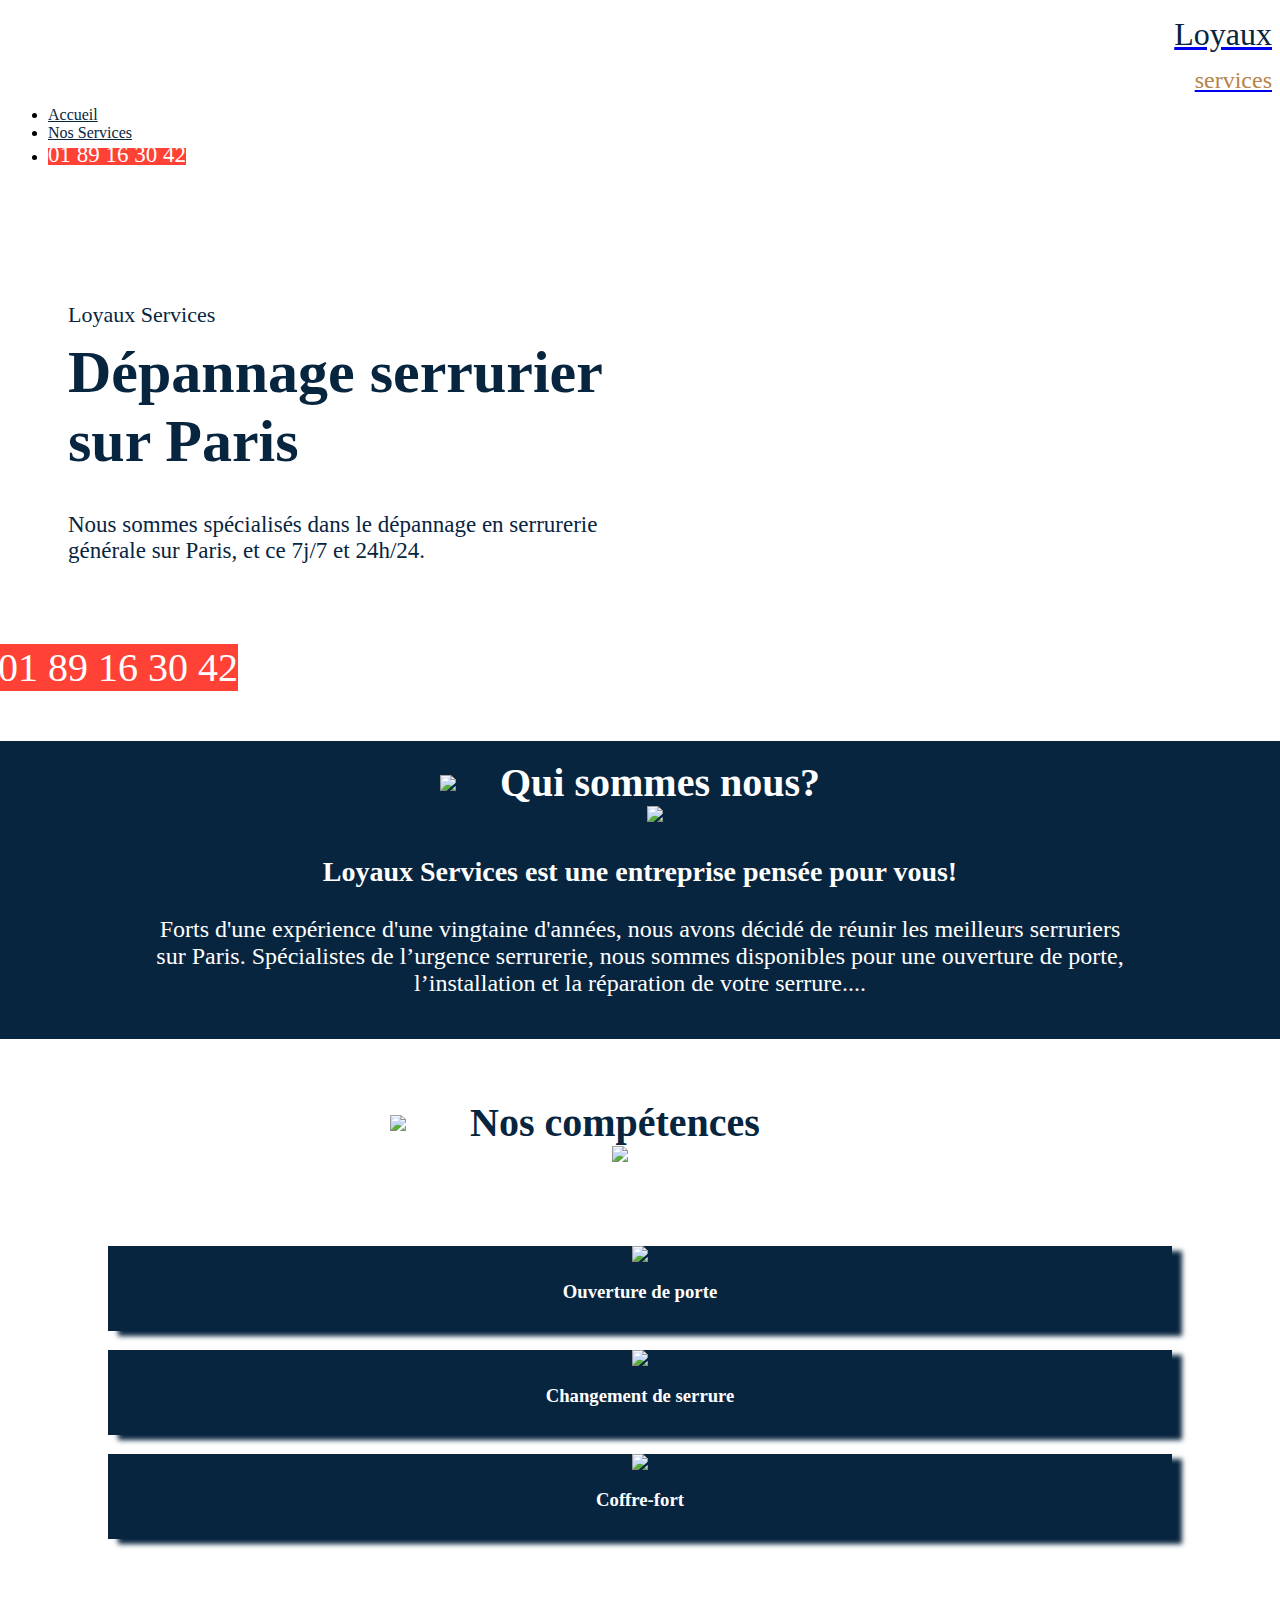
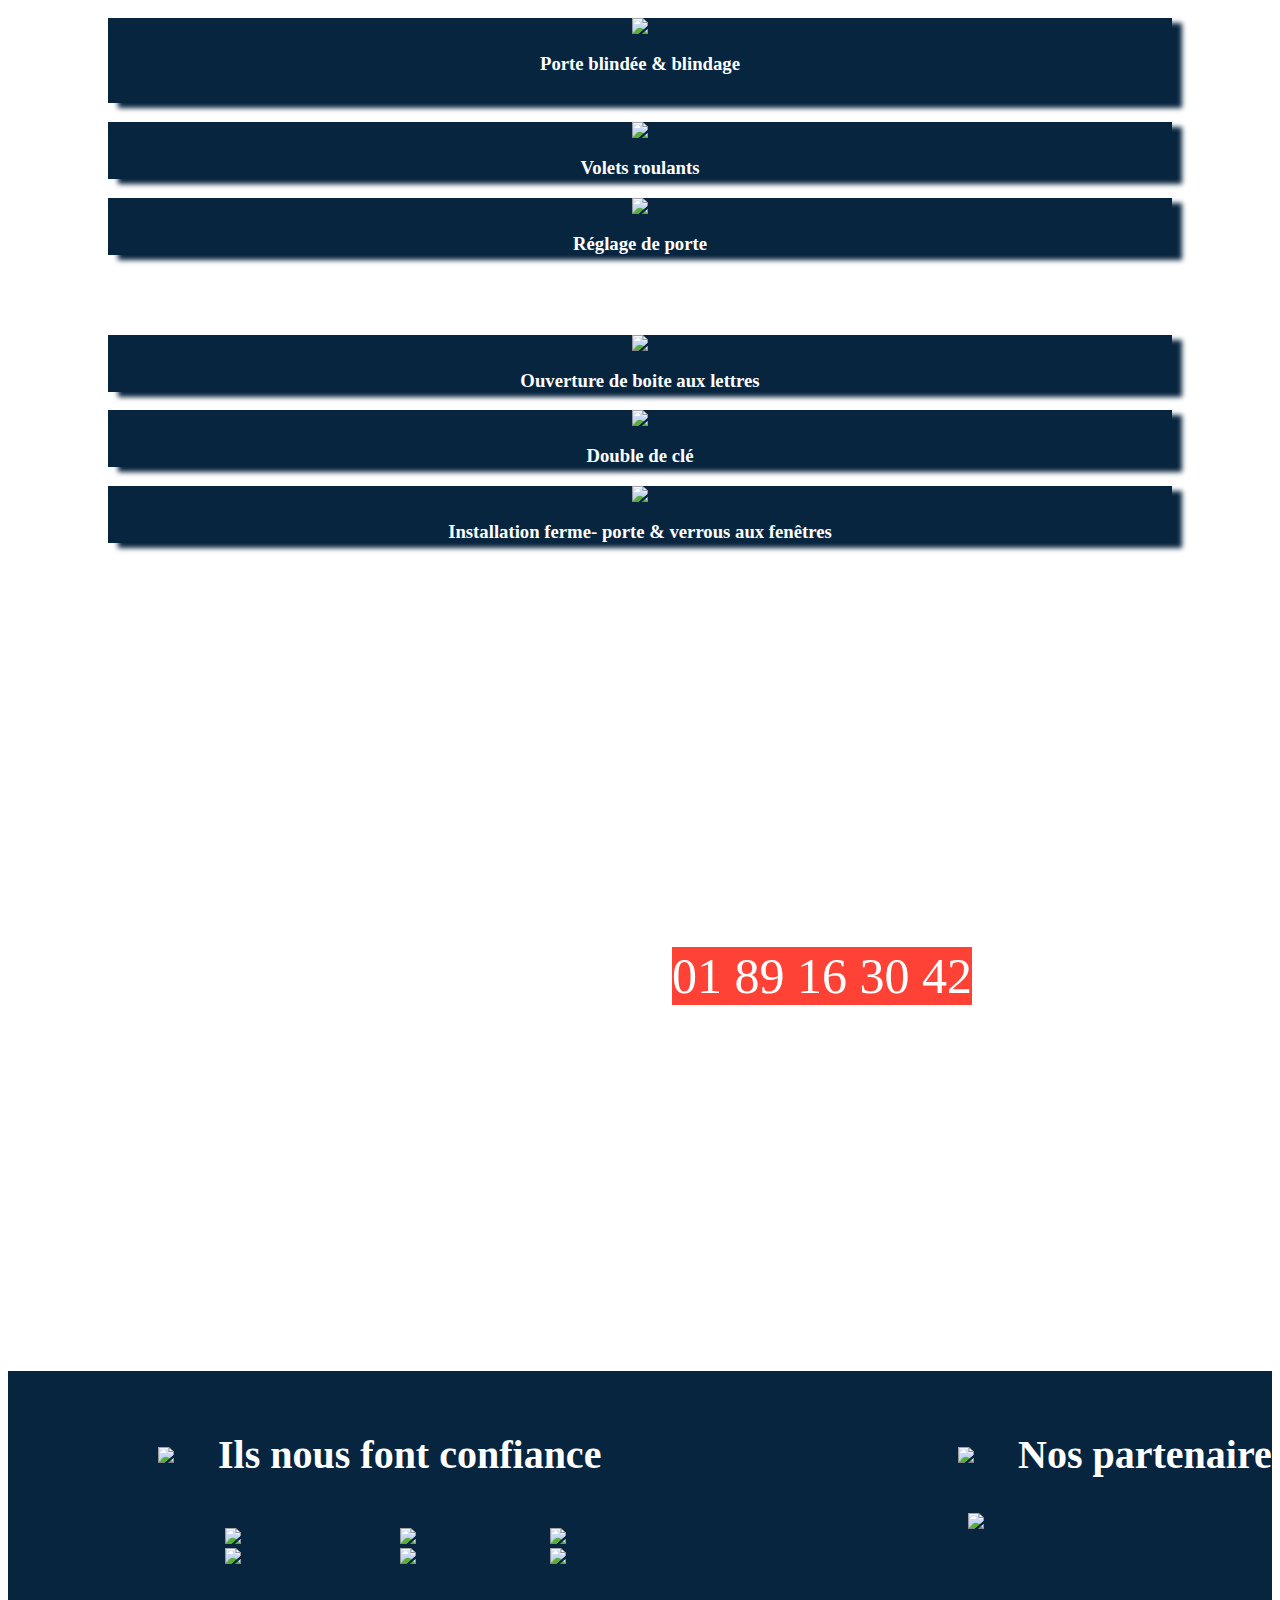
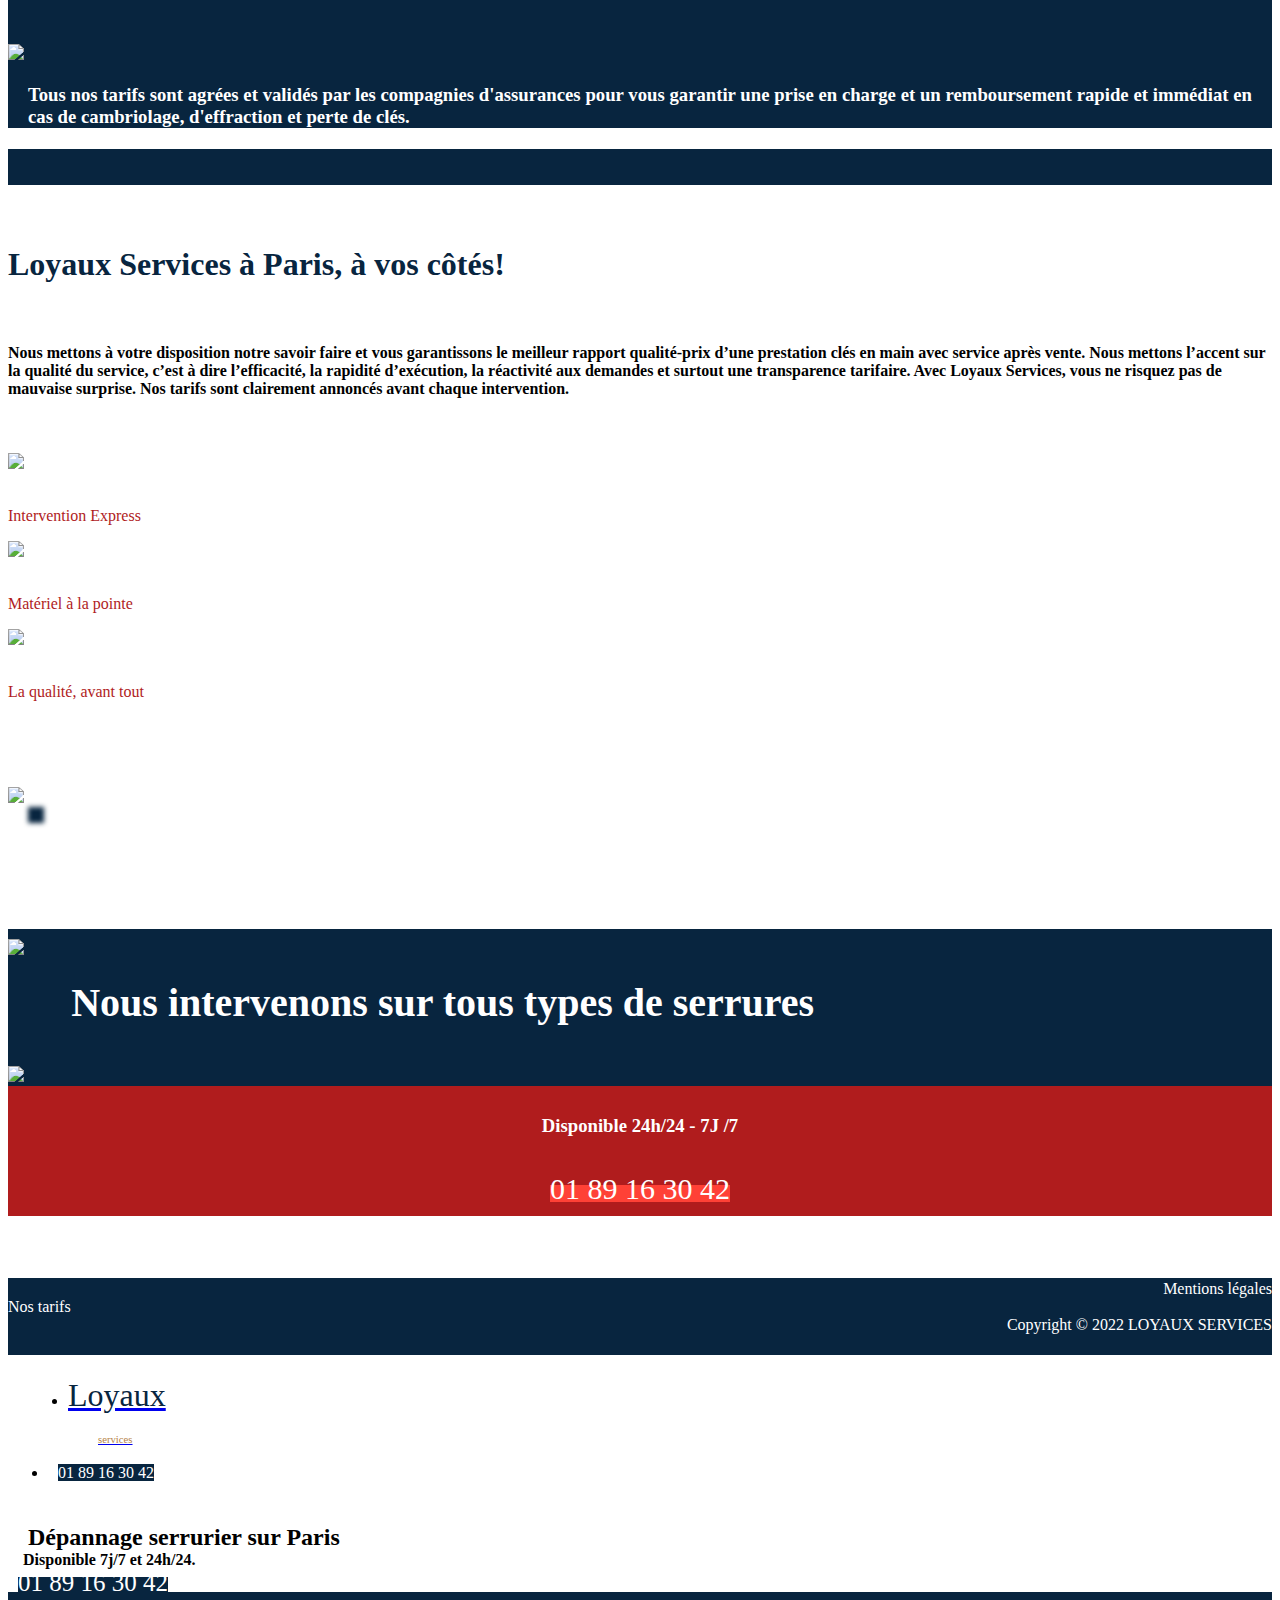
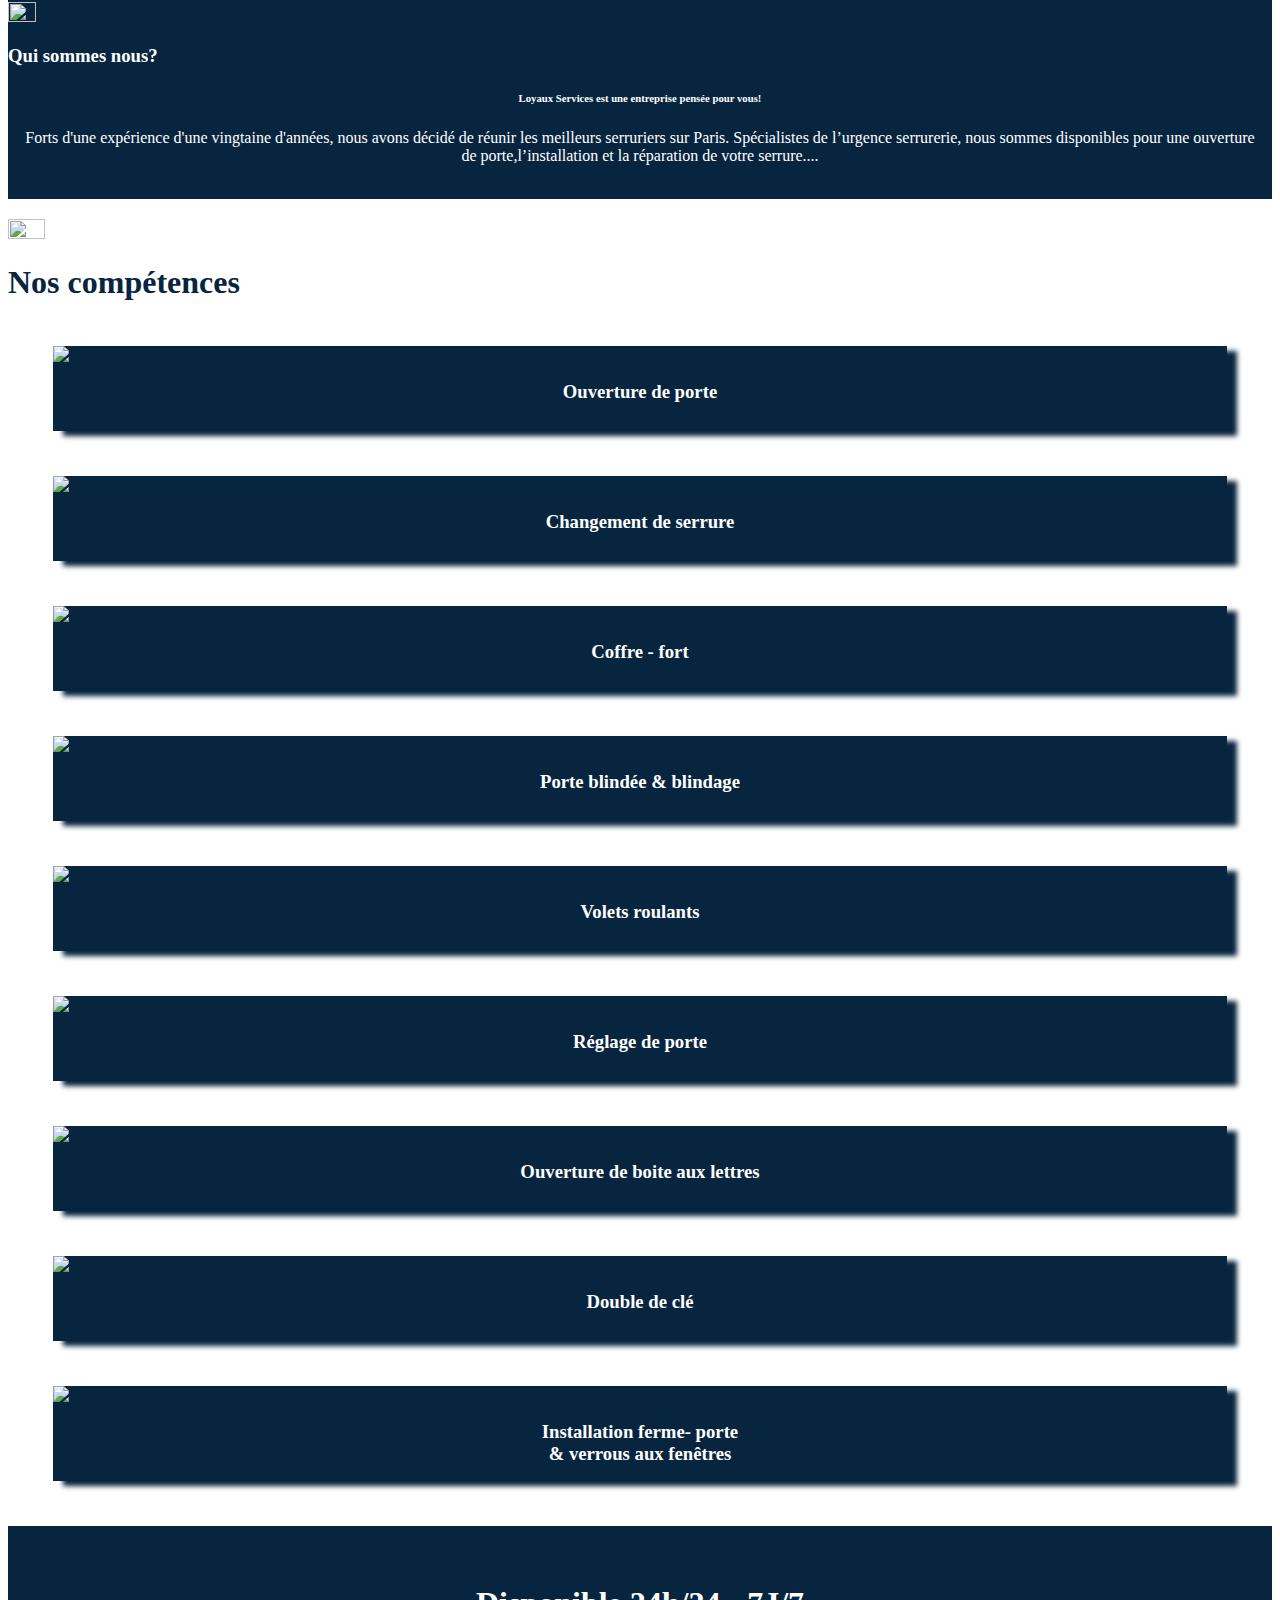
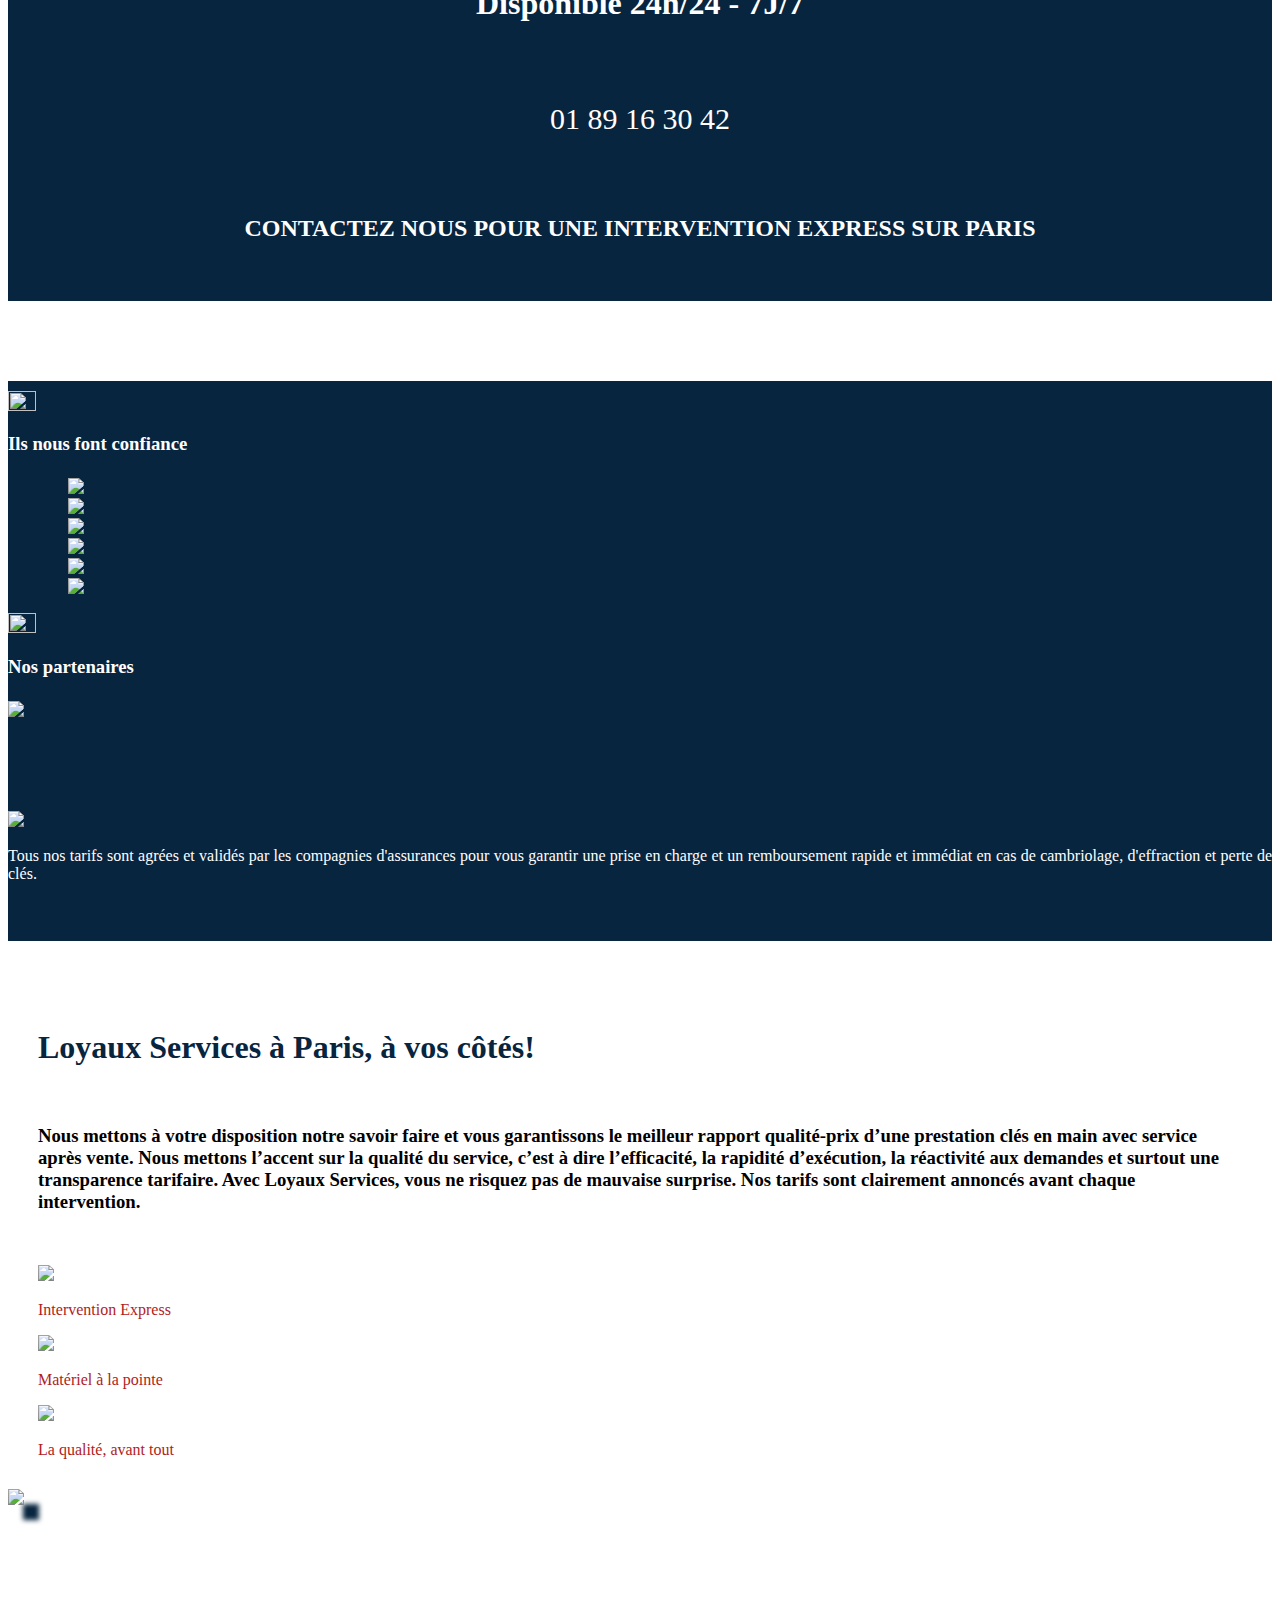
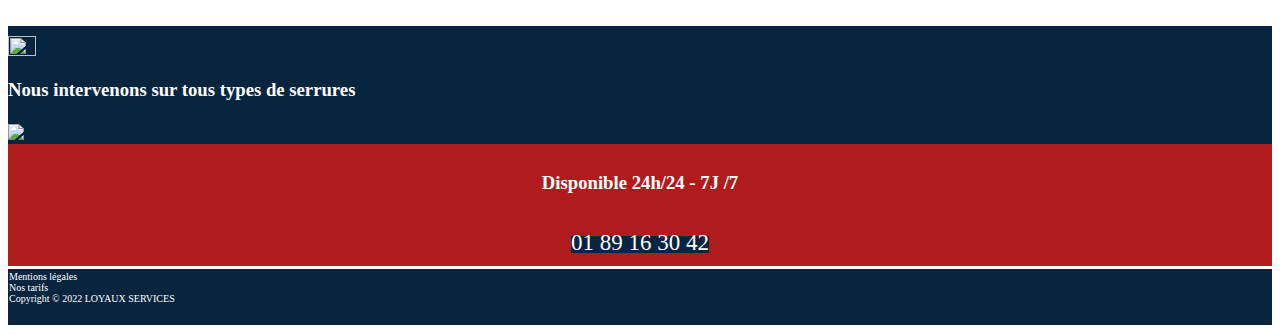
==== html/index.html @ f565710a "ajout des fichiers" ====
<!DOCTYPE html>
<html>
	<head>
		<meta charset="utf-8">
		<meta name="viewport" content="width=device-width, initial-scale=1">
		<link href="https://cdn.jsdelivr.net/npm/bootstrap@5.1.3/dist/css/bootstrap.min.css" rel="stylesheet" integrity="sha384-1BmE4kWBq78iYhFldvKuhfTAU6auU8tT94WrHftjDbrCEXSU1oBoqyl2QvZ6jIW3" crossorigin="anonymous">
		<style>
			h1{
				color: #08253F;
			}
			:root {
				--bs-blue: #08253F;
				--bs-indigo: #08253F;
				--bs-purple: #6f42c1;
				--bs-pink: #d63384;
				--bs-red: #dc3545;
				--bs-orange: #fd7e14;
				--bs-yellow: #ffc107;
				--bs-green: #198754;
				--bs-teal: #20c997;
				--bs-cyan: #08253F;
				--bs-white: #fff;
				--bs-gray: #6c757d;
				--bs-gray-dark: #343a40;
				--bs-gray-100: #f8f9fa;
				--bs-gray-200: #e9ecef;
				--bs-gray-300: #dee2e6;
				--bs-gray-400: #ced4da;
				--bs-gray-500: #adb5bd;
				--bs-gray-600: #6c757d;
				--bs-gray-700: #495057;
				--bs-gray-800: #343a40;
				--bs-gray-900: #212529;
				--bs-primary: #08253F;
				--bs-secondary: #08253F;
				--bs-success: #08253F;
				--bs-info: #08253F;
				--bs-warning: #08253F;
				--bs-danger: #08253F;
				--bs-light: #08253F;
				--bs-dark: #08253F;
				--bs-primary-rgb: 8, 37, 63;
				--bs-secondary-rgb: 8, 37, 63;
				--bs-success-rgb: 8, 37, 63;
				--bs-info-rgb: 13, 202, 240;
				--bs-warning-rgb: 255, 193, 7;
				--bs-danger-rgb: 255, 255, 255;
				--bs-light-rgb: 248, 249, 250;
				--bs-dark-rgb: 33, 37, 41;
				--bs-white-rgb: 255, 255, 255;
				--bs-black-rgb: 0, 0, 0;
				--bs-body-color-rgb: 8, 37, 63;
				--bs-body-bg-rgb: 255, 255, 255;
				--bs-font-sans-serif: system-ui, -apple-system, "Playfair display", Playfair display;
				--bs-font-monospace: SFMono-Regular, Menlo, Monaco, Consolas, "Liberation Mono", "Courier New", monospace;
				--bs-gradient: linear-gradient(180deg, rgba(255, 255, 255, 0.15), rgba(255, 255, 255, 0));
				--bs-body-font-family: var(Playfair display);
				--bs-body-font-size: 1rem;
				--bs-body-font-weight: 400;
				--bs-body-line-height: 1;
				--bs-body-color: #08253F;
				--bs-body-bg: #fff;
			}
		</style>
	</head>

	<body style="font-family: playfair display; overflow-x: hidden;" >
		<div class="container-fluide fixed-top sticky-top d-none d-lg-block" style="background-color: white;">
			<ul class="nav row" >
			  <li class="col-2 nav-item" style="margin-left:-60px">
			    <a class="nav-link active" aria-current="page" href="index.html">
			    	<h1 class="h1" style="margin-top: 10px; font-weight: normal; text-align: right;">Loyaux</h1>
	                <h2 class="h4" style="line-height: 0.5; color: #08253F; font-weight: normal; color: #B68349; text-align: right;">services</h2>
	            </a>
			  </li>
			  <li class="col-1 offset-5  nav-item h4">
			    <a class="nav-link" href="index.html" style="color: #08253F;margin-top: 30px;">Accueil</a>
			  </li>
			  <li class="col-2 nav-item h4">
			    <a class="nav-link" href="nosServices.html" style="color: #08253F;margin-top: 30px; ">Nos Services</a>
			  </li>
			  <li class="col-2 nav-item h4">
                <a type="button" class="btn btn-danger" style="margin-top: 30px; text-decoration: none; background-color: #ff4136; border-color: #ff4136" href="tel:+33189163042"><span style="font-family: Playfair display; font-size: 23px; color: white;">01 89 16 30 42</span></a>	
			  </li>
			</ul>
		</div>

		<div class="d-none d-lg-block" style=" background-image: url(site.png);background-repeat: no-repeat; background-size: cover; margin: 0px -10px;">
            <div>
                <br><br><br><br><br><br>
            </div>
            <div style="font-family: Playfair display; margin: 10px 70px; font-size: 22px; color: #08253F;">
                Loyaux Services
            </div>
            <div style="font-family: Playfair display; margin: 10px 70px; font-size: 60px; color: #08253F;font-weight: bold;">
                Dépannage serrurier<br>sur Paris
            </div>
            <div style="font-family: Playfair display; margin: 10px 70px; font-size: 23px; color: #08253F;">
                <br>Nous sommes spécialisés dans le dépannage en serrurerie <br>générale sur Paris, et  ce 7j/7 et 24h/24. 
            </div>
            <h1><br></h1>
            <div>
                <div class="offset-5" style=" display: flex;">
                    <a type="button" class="btn btn-danger" style="text-decoration: none; background-color: #ff4136; border-color: #ff4136" href="tel:+33189163042"><span style="font-family: Playfair display; font-size: 40px; color: white;">01 89 16 30 42</span></a>            
                </div>
                <br><br><br><br><br>
            </div>
        </div>

        <div class="d-none d-lg-block" style="margin: -40px; background-color:#08253F; align-content: center; align-items: center; text-align: center;">
            <div><br></div>
            <div style=" display: flex; margin: 0 auto; width: 500px; color: white; justify-content: center; align-items: center; text-align: center;">
                <img style="width: 8%; justify-content: center; align-items: center; text-align: center;" src="contact.png">
                <h2 style="font-size:40px;margin: 0px 20px; align-content: center; align-items: center; text-align: center;">Qui sommes nous?</h2>
            </div>
            <div ><img src="trait.svg" style="width: 300px; margin-left:30px"></div>
            <div style=" color: white; margin-top:30px">
                <h3 style="font-size:28px; font-weight: bold;">Loyaux Services est une entreprise pensée pour vous!</h3>
                <p style="font-size:24px">Forts d'une expérience d'une vingtaine d'années, nous avons décidé de réunir les meilleurs serruriers <br> sur Paris.  Spécialistes de l’urgence serrurerie, nous sommes disponibles pour une ouverture de porte, <br> l’installation et la réparation de votre serrure....</p>
                <br>
            </div>
        </div>

        <div class="d-none d-lg-block" style=" align-content: center; align-items: center; text-align: center; margin: 100px">
            <div style=" display: flex; margin: 0 auto; width: 500px; color: white; align-content: center; align-items: center; text-align: center;">
                <img style="width: 12%; align-content: center; align-items: center; text-align: center;" src="outil.png">
                <h2 style="font-size:40px;margin: 0px 20px; align-content: center; align-items: center; text-align: center; color: #08253F;">Nos compétences</h2>
            </div>
            <div ><img src="trait.svg" style="width: 350px; margin-left: -40px"></div>
            <div class="row">
                <h1 class="col-12"><br></h1>
                <div class="col-3 offset-1" style="background-color:#08253F;box-shadow: 10px 5px 5px #08253F;">
                    <a  href="nosServices.html"><img style="width:105%" src="service1.png"></a>
                    <h3 style="color: white; height: 50px; text-align:center; margin-top: 15px;">Ouverture de porte</h3>
                </div>
                <div class="col-3 offset-1" style="background-color:#08253F;box-shadow: 10px 5px 5px #08253F;">
                    <a  href="nosServices.html"><img style="width:105%" src="service2.png"></a>
                    <h3 style="color: white; height: 50px; text-align:center; margin-top: 15px;">Changement de serrure</h3>
                </div>
                <div class="col-3 offset-1" style="background-color:#08253F;box-shadow: 10px 5px 5px #08253F;">
                    <a  href="nosServices.html"><img style="width:105%" src="service3.png"></a>
                    <h3 style="color: white; height: 50px; text-align:center; margin-top: 15px;">Coffre-fort</h3>
                </div>
                <h1 class="col-12"><br></h1>
                <div class="col-3 offset-1" style="background-color:#08253F;box-shadow: 10px 5px 5px #08253F;">
                    <a  href="nosServices.html"><img style="width:105%" src="service4.png"></a>
                    <h3 style="color: white; height: 50px; text-align:center; margin-top: 15px;">Porte blindée & blindage</h3>
                </div>
                <div class="col-3 offset-1" style="background-color:#08253F;box-shadow: 10px 5px 5px #08253F;">
                    <a  href="nosServices.html"><img style="width:105%" src="service5.png"></a>
                    <h3 style="color: white; text-align:center; margin-top: 15px;">Volets roulants</h3>
                </div>
                <div class="col-3 offset-1" style="background-color:#08253F;box-shadow: 10px 5px 5px #08253F;">
                    <a  href="nosServices.html"><img style="width:105%" src="service6.png"></a>
                    <h3 style="color: white; text-align:center; margin-top: 15px;">Réglage de porte</h3>
                </div>
                <h1 class="col-12"><br></h1>
                <div class="col-3 offset-1" style="background-color:#08253F;box-shadow: 10px 5px 5px #08253F;">
                    <a  href="nosServices.html"><img style="width:105%" src="service7.png"></a>
                    <h3 style="color: white; text-align:center; margin-top: 15px;">Ouverture de boite aux lettres</h3>
                </div>
                <div class="col-3 offset-1" style="background-color:#08253F;box-shadow: 10px 5px 5px #08253F;">
                    <a  href="nosServices.html"><img style="width:105%" src="service8.png"></a>
                    <h3 style="color: white; text-align:center; margin-top: 15px;">Double de clé</h3>
                </div>
                <div class="col-3 offset-1" style="background-color:#08253F;box-shadow: 10px 5px 5px #08253F;">
                    <a  href="nosServices.html"><img style="width:105%" src="service9.png"></a>
                    <h3 style="color: white; text-align:center; margin-top: 15px;">Installation ferme- porte & verrous aux fenêtres</h3>
                </div>
                <h1 class="col-12"><br></h1>
            </div>
        </div>
        <div class="d-none d-lg-block" style="background-image: url(bande.png); background-size: cover; background-repeat: no-repeat; align-items: center; justify-content: center; text-align: right;">
            <h1 style="margin: 0px 130px; font-size:50px; color: white;"><br><br>Disponible 24h/24 - 7J /7</h1>
            <div class="bouton" style="margin: 20px 300px ;display: flex; align-items: center; justify-content: right;">
                <a type="button" class="btn btn-danger" style="margin-top: 30px; text-decoration: none; background-color: #ff4136; border-color: #ff4136" href="tel:+33189163042"><span style="font-family: Playfair display; font-size: 50px;  color: white;">01 89 16 30 42</span></a>                 
            </div>
            <h2 style="margin: 20px -450px 0px 300px; text-align: center; font-size:35px; font-family: arimo; color: white;"><br>CONTACTEZ NOUS POUR UNE <br>INTERVENTION EXPRESS<br>SUR PARIS</h2>
            <p><br><br><br></p>
        </div>

        <div class="d-none d-lg-block" style="background-color:white;">
            <div style="height:100px; width: auto;"></div>
        </div>

        <div class="d-none d-lg-block" style="background-color:#08253F; display: flex; flex-direction:column;">
            <div class="1/2" style="display: flex; ">
                <div style=" display: flex; flex-direction: column; margin: 30px 0px;width: 800px; color: white; align-content: center; align-items: center; text-align: center;">
                    <div style="display: flex; margin: 30px 0px 50px 300px;width: 800px; color: white; align-content: center; align-items: center; text-align: center;">
                        <img style="width: 5%; align-content: center; align-items: center; text-align: center;" src="confiance.png">
                        <h2 style="font-size:40px;margin: 0px 20px; align-content: center; align-items: center; text-align: center;">Ils nous font confiance</h2>
                    </div>
                <div style="display:flex;">
                    <div style="width:100px;">
                        <br>
                    </div>
                    <div style="width:50px; background-color:#08253F;">
                        <img style="width: 200%; " src="assurance1.png">
                    </div>
                    <div style="width:100px; ">
                        <br>
                    </div>
                    <div style="width:100px; background-color:#08253F;">
                        <img style="width:100%" src="assurance2.png">
                    </div>
                    <div style="width:50px; ">
                        <br>
                    </div>
                    <div style="width:100px; background-color:#08253F;">
                        <img style="width:100%" src="assurance3.png">
                    </div>
                    <div style="width:100px; ">
                        <br>
                    </div>
                </div>
                <div style="display:flex;">
                    <div style="width:100px;">
                        <br>
                    </div>
                    <div style="width:50px; background-color:#08253F;">
                        <img style="width: 200%; " src="assurance4.png">
                    </div>
                    <div style="width:100px; ">
                        <br>
                    </div>
                    <div style="width:100px; mabackground-color:#08253F;">
                        <img style="width:100%" src="assurance5.png">
                    </div>
                    <div style="width:50px; ">
                        <br>
                    </div>
                    <div style="width:100px; background-color:#08253F;">
                        <img style="width:100%" src="assurance6.png">
                    </div>
                    <div style="width:100px; ">
                        <br>
                    </div>
                </div>
                <div><br><br></div>
            </div>
            <div class="1/2" style="display: flex; ">
                <div style=" display: flex; flex-direction: column; margin: 30px 0px;width: 800px; color: white; align-content: center; align-items: center; text-align: center;">
                    <div style="display: flex; margin: 30px 0px 50px 300px ;width: 800px; color: white; align-content: center; align-items: center; text-align: center;">
                        <img style="width: 5%; align-content: center; align-items: center; text-align: center;" src="partenaires.png">
                        <h2 style="font-size:40px;margin: 0px 20px; align-content: center; align-items: center; text-align: center;">Nos partenaires</h2>
                    </div >
                        <img style="width: 45%; margin: -15px 0px 0px -120px" src="marque.png"> 
                    </div>
                </div>    
            </div>
        </div>
	    
	   <div class="d-none d-lg-block container-fluide" style="background-color: #08253F">
            <div class="row">
                <div class="col-1 offset-1"><img style="width: 100%; margin-top: 10px;" src="bouclier.png"></div>
                <div class="col-9">
                    <h3 style="color:white; text-align: justify; margin: 20px;">Tous nos tarifs sont agrées et validés par les compagnies d'assurances pour vous garantir une prise en charge et un remboursement rapide et immédiat en cas de cambriolage, d'effraction et perte de clés.</h3>
                </div>
            </div>
        </div>

        <div class="d-none d-lg-block" style="background-color:#08253F; color: white; text-align: center;">
            <h4><br><br></h4>
        </div>

        <div class="container-fluide d-none d-lg-block">
            <div class="row">
               <div class="col-5 offset-1">
                    <p><br></p>
                    <h1>Loyaux Services à Paris, à vos côtés!</h1>
                    <p><br></p>
                    <h4>Nous mettons à votre disposition notre savoir faire et vous garantissons le meilleur rapport qualité-prix d’une prestation clés en main avec service après vente. Nous mettons l’accent sur la qualité du service, c’est à dire l’efficacité, la rapidité d’exécution, la réactivité aux demandes et surtout une transparence tarifaire. Avec Loyaux Services, vous ne risquez pas de mauvaise surprise. Nos tarifs sont clairement annoncés avant chaque intervention.</h4>
                    <p><br></p>
                    <div class="row" style="color: #B01C1D;">
                        <div class="col-3 offset-1">
                            <img style="width:50%" src="montre.png">
                            <p><br>Intervention Express</p>
                        </div>
                        <div class="col-3 offset-1">
                            <img style="width:50%" src="diamant.png">
                            <p><br>Matériel à la pointe</p>
                        </div>
                        <div class="col-3 offset-1">
                            <img style="width:50%" src="victoire.png">
                            <p><br>La qualité, avant tout</p>
                        </div>
                    </div>
                </div>
                <div class="col-4 offset-1">
                    <p><br><br><br></p>
                    <img style="width:100%; box-shadow: 20px 20px 5px #08253F;" src="serrurier2.png">
                    <p><br><br><br><br><br></p>
                </div>
            </div> 
        </div>

        <div class="container-fluide d-none d-lg-block" style="background-color: #08253F;">
                <p style="font-size: 5px;"><br></p>
                <div class="row" style=" display: flex; color: white;">
                    <img class="col-1 offset-3" style="width: 5%; " src="verrou.png">
                    <h3 class="col-8" style="font-size:40px; color: white;">Nous intervenons sur tous types de serrures</h3>
                </div>
                <div class="col-12">
                    <img style="width: 100%;" src="cles.svg">
                </div>
            </div>
        </div>

        <div class="container-fluide d-none d-lg-block" style="background-color: #B01C1D;">
            <div style="justify-items: center; text-align: center;">
                <div style="font-size: 5px"><br><br></div>
                <div class="col-10 offset-1"><h3 style="color:white;">Disponible 24h/24 - 7J /7</h3></div>
                <div style="font-size: 15px"><br></div>
                <a type="button" class="btn btn-outline-danger" style=" text-decoration: none; background-color: #ff4136; border-color: #ff4136" href="tel:+33189163042"><span style="font-family: Playfair display; font-size: 30px; color: white;">01 89 16 30 42</span></a> 
                <div style="font-size: 5px"><br><br></div>
            </div>
        </div> 

        <div class="container-fluide d-none d-lg-block" style="background-color: white;">
            <div><h6><br></h6></div>
        </div>

        <div class="container-fluide d-none d-lg-block" style="background-color: #08253F;">
            <p style="font-size:1px"><br></p>
            <div class="row">
                <div class="col-2" style="text-align: right; "><a style="color: white; text-decoration: none;" href="pageMentionsLegales.html">Mentions légales</a></div>
                <div class="col-2"><a style="color: white; text-decoration: none; " href="tarifs.html">Nos tarifs</a></div>
                <div class="col-4 offset-3" style="color:white; text-align: right;">Copyright © 2022 LOYAUX SERVICES</div>
            </div>
            <p style="font-size:10px"><br></p>
        </div>




	    <div class="container-fluide fixed-top sticky-top d-block d-lg-none" style="background-color: white;">
			<ul class="nav row" style="margin-top: 10px;">
			  <li class="col-4 nav-item" style="margin-left: 20px;">
			    <a class="nav-link active" aria-current="page" href="index.html">
			    	<h1 class="h1" style="font-weight: normal;">Loyaux</h1>
	                <h6 class="h6" style="line-height: 0; margin-left: 30px; font-weight: normal; color: #B68349">services</h6>
	            </a>
			  </li>
			  <li class="col-7 nav-item h4">
			    <a type="button" class="btn btn-danger btn-lg h4" style="margin: 10px; background-color: #08253F; border-color: #08253F; text-decoration: none;" href="tel:+33189163042"><span style="font-family: Playfair display; color: white;">01 89 16 30 42</span></a> 
			  </li>
			</ul>
		</div>

		<div class="container-fluide d-block d-lg-none" style="font-family: Playfair display; background-image: url(site.png);background-repeat: no-repeat; background-size: cover; line-height: 2px;">
			<p><br><br><br><br><br><br><br><br><br></p>
			<h2 class="col-7 h2" style="margin-left: 20px"><strong>Dépannage serrurier sur Paris</strong></h2>
			<h4 class="col-7 text-bold" style="margin-left: 15px;">Disponible 7j/7 et 24h/24.</h4>
			<a type="button" class="btn btn-danger btn-lg offset-3" style=" margin: 10px; text-decoration: none; background-color: #08253F; border-color: #08253F" href="tel:+33189163042"><span style="font-family: Playfair display; font-size: 25px; color: white;">01 89 16 30 42</span></a>
		</div>

		<div class="container-fluide d-block d-lg-none" style="background-color: #08253F">
			<p style="font-size: 5px;"><br></p>
			<div class="row offset-1">
				<img style="width: 15%; height: 15%;" src="contact.png">
				<h3 class="col-9" style="color:white">Qui sommes nous?</h3>
			</div>
			<div style=" color: white; justify-content: center; text-align: center; margin: 10px;">
	                <h6 style="font-weight: bold;">Loyaux Services est une entreprise pensée pour vous!</h6>
	                <p>Forts d'une expérience d'une vingtaine d'années, nous avons décidé de réunir les meilleurs serruriers sur Paris.  Spécialistes de l’urgence serrurerie, nous sommes disponibles pour une ouverture de porte,l’installation et la réparation de votre serrure....</p>
	                <br>
	            </div>
	        </div>
		</div>

		<div class="container-fluide d-block d-lg-none">
			<p style="font-size: 5px;"><br></p>
			<div class="row offset-1">
				<img style="width: 17%; height:17%;" src="outil.png">
				<h1 class="col-9">Nos compétences</h1>
			</div>
			<div>
				<div style="margin: 45px; background-color:#08253F;box-shadow: 10px 5px 5px #08253F;">
	                <a  href="nosServices.html"><img style="width:100%" src="service1.png"></a>
	                <h3 style="color: white; height: 50px; text-align:center; margin-top: 15px;">Ouverture de porte</h3>
	            </div>
	            <div style="margin: 45px; background-color:#08253F;box-shadow: 10px 5px 5px #08253F;">
	                <a  href="nosServices.html"><img style="width:100%" src="service2.png"></a>
	                <h3 style="color: white; height: 50px; text-align:center; margin-top: 15px;">Changement de serrure</h3>
	            </div>
	            <div style="margin: 45px; background-color:#08253F;box-shadow: 10px 5px 5px #08253F;">
	                <a  href="nosServices.html"><img style="width:100%" src="service3.png"></a>
	                <h3 style="color: white; height: 50px; text-align:center; margin-top: 15px;">Coffre - fort</h3>
	            </div>
	            <div style="margin: 45px; background-color:#08253F;box-shadow: 10px 5px 5px #08253F;">
	                <a  href="nosServices.html"><img style="width:100%" src="service4.png"></a>
	                <h3 style="color: white; height: 50px; text-align:center; margin-top: 15px;">Porte blindée & blindage</h3>
	            </div>
	            <div style="margin: 45px; background-color:#08253F;box-shadow: 10px 5px 5px #08253F;">
	                <a  href="nosServices.html"><img style="width:100%" src="service5.png"></a>
	                <h3 style="color: white; height: 50px; text-align:center; margin-top: 15px;">Volets roulants</h3>
	            </div>
	            <div style="margin: 45px; background-color:#08253F;box-shadow: 10px 5px 5px #08253F;">
	                <a  href="nosServices.html"><img style="width:100%" src="service6.png"></a>
	                <h3 style="color: white; height: 50px; text-align:center; margin-top: 15px;">Réglage de porte</h3>
	            </div>
	            <div style="margin: 45px; background-color:#08253F;box-shadow: 10px 5px 5px #08253F;">
	                <a  href="nosServices.html"><img style="width:100%" src="service7.png"></a>
	                <h3 style="color: white; height: 50px; text-align:center; margin-top: 15px;">Ouverture de boite aux lettres</h3>
	            </div>
	            <div style="margin: 45px; background-color:#08253F;box-shadow: 10px 5px 5px #08253F;">
	                <a  href="nosServices.html"><img style="width:100%" src="service8.png"></a>
	                <h3 style="color: white; height: 50px; text-align:center; margin-top: 15px;">Double de clé</h3>
	            </div>
	            <div style="margin: 45px; background-color:#08253F;box-shadow: 10px 5px 5px #08253F;">
	                <a  href="nosServices.html"><img style="width:100%" src="service9.png"></a>
	                <h3 style="color: white; height: 60px; text-align:center; margin-top: 15px;">Installation ferme- porte <br>& verrous aux fenêtres</h3>
	            </div>
			</div>
		</div>

		<div class="container-fluide d-block d-lg-none" style="background-color: #08253F;">
			<div style="justify-items: center; text-align: center; margin: 20px">
				<h1><br></h1>
				<div class="col-10 offset-1"><h1 style="color:white;">Disponible 24h/24 - 7J/7</h1></div>
				<h1><br></h1>
				<a type="button" class="btn btn-danger btn-lg" style="margin: 15px; text-decoration: none; background-color: #08253F; border-color: #08253F" href="tel:+33189163042"><span style="font-family: Playfair display; font-size: 30px; color: white; margin:50px 0px 50px 0px;">01 89 16 30 42</span></a>  
				<h1><br></h1>
				<div class="col-10 offset-1"><h2 style="color:white;">CONTACTEZ NOUS POUR UNE INTERVENTION EXPRESS SUR PARIS</h2></div>
				<h1><br></h1>
			</div>
		</div>

		<div class="d-block d-lg-none" style="width: 100px; background-color: white;">
			<h1><br></h1>
		</div>

		<div class="container-fluide d-block d-lg-none" style="background-color: #08253F;">
			<p style="font-size: 5px;"><br></p>
			<div class="row offset-1">
				<img style="width: 15%; height: 15%;" src="confiance.png">
				<h3 class="col-10" style="color:white">Ils nous font confiance</h3>
				<p style="font-size: 2px"><br></p>
			</div>
			<div class="row" style="margin-left: 60px; margin-right: -60px;">
				<div class="col-3">
					<img style="width:100%" src="assurance1.png">
				</div>
				<div class="col-3">
					<img style="width:100%" src="assurance2.png">
				</div>
				<div class="col-3">
					<img style="width:100%" src="assurance3.png">
				</div>
			</div>
			<div class="row" style="margin-left: 60px; margin-right: -60px;">
				<div class="col-3">
					<img style="width:100%" src="assurance4.png">
				</div>
				<div class="col-3">
					<img style="width:100%" src="assurance5.png">
				</div>
				<div class="col-3">
					<img style="width:100%" src="assurance6.png">
				</div>
			</div>
			<div class="container-fluide" style="background-color: #08253F;">
				<p style="font-size: 5px;"><br></p>
				<div class="row offset-2">
					<img style="width: 15%; height: 15%;" src="partenaires.png">
					<h3 class="col-8" style="color:white">Nos partenaires</h3>
					<p style="font-size: 2px"><br></p>
				</div>
				<div class="col-10 offset-1">
					<img style="width: 100%;" src="marque.png">
				</div>
			</div>
			<div class="row">
				<div><h1><br></h1></div>
				<div class="col-4 offset-1"><img style="width: 100%; margin-top: 10px;" src="bouclier.png"></div>
				<div class="col-6">
					<p style="color:white; text-align: justify;">Tous nos tarifs sont agrées et validés par les compagnies d'assurances pour vous garantir une prise en charge et un remboursement rapide et immédiat en cas de cambriolage, d'effraction et perte de clés.</p>
				</div>
				<div><h1><br></h1></div>
			</div>
		</div>

		<div class="d-block d-lg-none" style="width: 100px; background-color: white;">
			<h1><br></h1>
		</div>

		<div class="container-fluide d-block d-lg-none" style="margin:30px">
			<div>
				<h1>Loyaux Services à Paris, à vos côtés!</h1>
				<p><br></p>
				<h3>Nous mettons à votre disposition notre savoir faire et vous garantissons le meilleur rapport qualité-prix d’une prestation clés en main avec service après vente. Nous mettons l’accent sur la qualité du service, c’est à dire l’efficacité, la rapidité d’exécution, la réactivité aux demandes et surtout une transparence tarifaire. Avec Loyaux Services, vous ne risquez pas de mauvaise surprise. Nos tarifs sont clairement annoncés avant chaque intervention.</h3>
				<p><br></p>
			</div>
			<div class="row" style="color: #B01C1D">
				<div class="col-4 offset-0">
					<img style="width:100%" src="montre.png">
					<p>Intervention Express</p>
				</div>
				<div class="col-4 offset-0">
					<img style="width:100%" src="diamant.png">
					<p>Matériel à la pointe</p>
				</div>
				<div class="col-4 offset-0">
					<img style="width:100%" src="victoire.png">
					<p>La qualité, avant tout</p>
				</div>
			</div>
		</div>

		<div class="col-10 offset-1 d-block d-lg-none">
			<img style="width:100%; box-shadow: 15px 15px 5px #08253F;" src="serrurier2.png">
			<h1><br><br></h1>
		</div>

		<div class="container-fluide d-block d-lg-none" style="background-color: #08253F;">
				<p style="font-size: 5px;"><br></p>
				<div class="row offset-1">
					<img style="width: 15%; height: 15%;" src="verrou.png">
					<h3 class="col-10" style="color:white">Nous intervenons sur tous types de serrures</h3>
					<p style="font-size: 2px"><br></p>
				</div>
				<div class="col-12">
					<img style="width: 100%;" src="cles.png">
				</div>
			</div>
		</div>

        <div class="container-fluide d-block d-lg-none" style="background-color: #B01C1D;">
            <div style="justify-items: center; text-align: center;">
                <div style="font-size: 5px"><br><br></div>
                <div class="col-10 offset-1"><h3 style="color:white;">Disponible 24h/24 - 7J /7</h3></div>
                <div style="font-size: 15px"><br></div>
                <a type="button" class="btn btn-outline-danger" style=" text-decoration: none; background-color: #08253F; border-color: #08253F" href="tel:+33189163042"><span style="font-family: Playfair display; font-size: 23px; color: white;">01 89 16 30 42</span></a> 
                <div style="font-size: 5px"><br><br></div>
            </div>
        </div> 

        <div class="container-fluide d-block d-lg-none" style="background-color: white;">
            <p style="font-size:1px"><br></p>
        </div>

        <div class="container-fluide d-block d-lg-none" style="background-color: #08253F;">
            <p style="font-size:1px"><br></p>
            <div class="row" style="font-size:10px; margin-left: 1px;">
                <div class="col-4" ><a style="color: white; text-decoration: none ;" href="pageMentionsLegales.html">Mentions légales</a></div>
                <div class="col-2"><a style="color: white; text-decoration: none; " href="tarifs.html">Nos tarifs</a></div>
                <div class="col-6" style="color:white;">Copyright © 2022 LOYAUX SERVICES</div>
            </div>
            <p style="font-size:10px"><br></p>
        </div>
	</body>
</html>
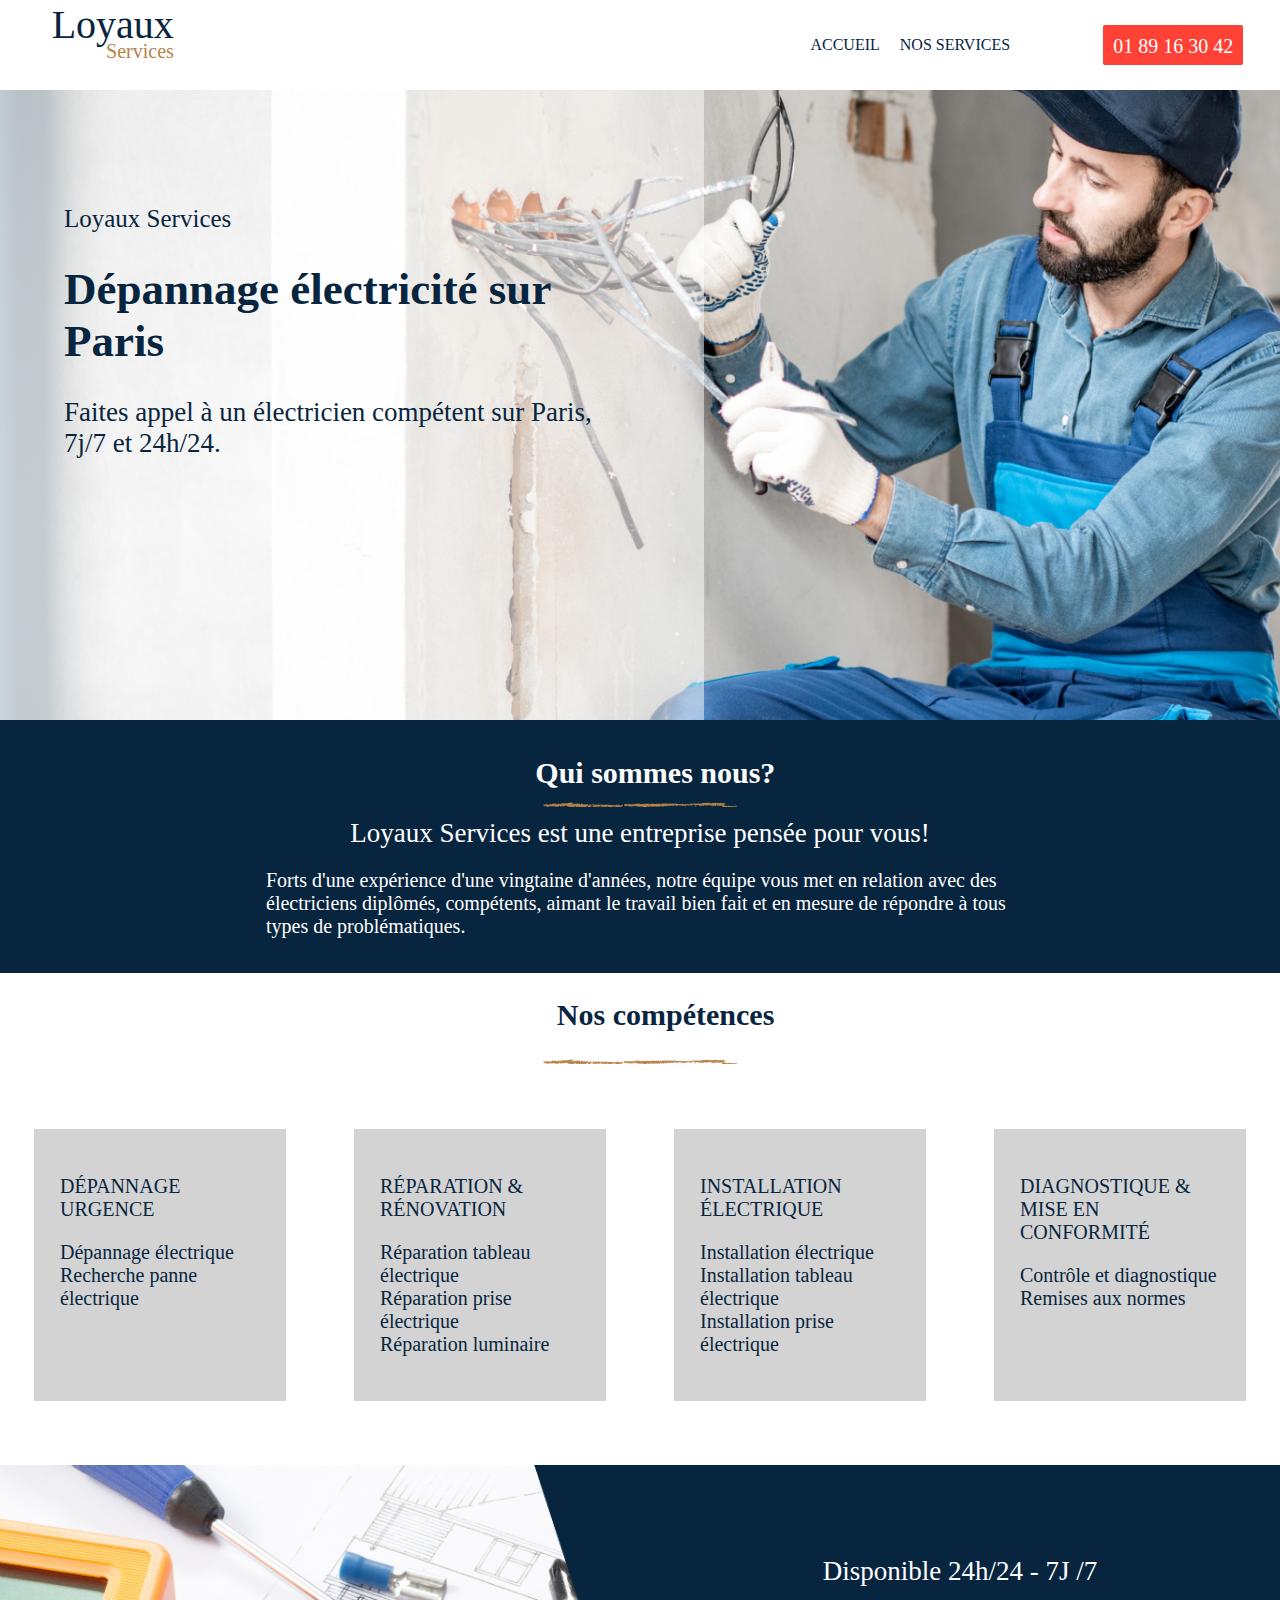
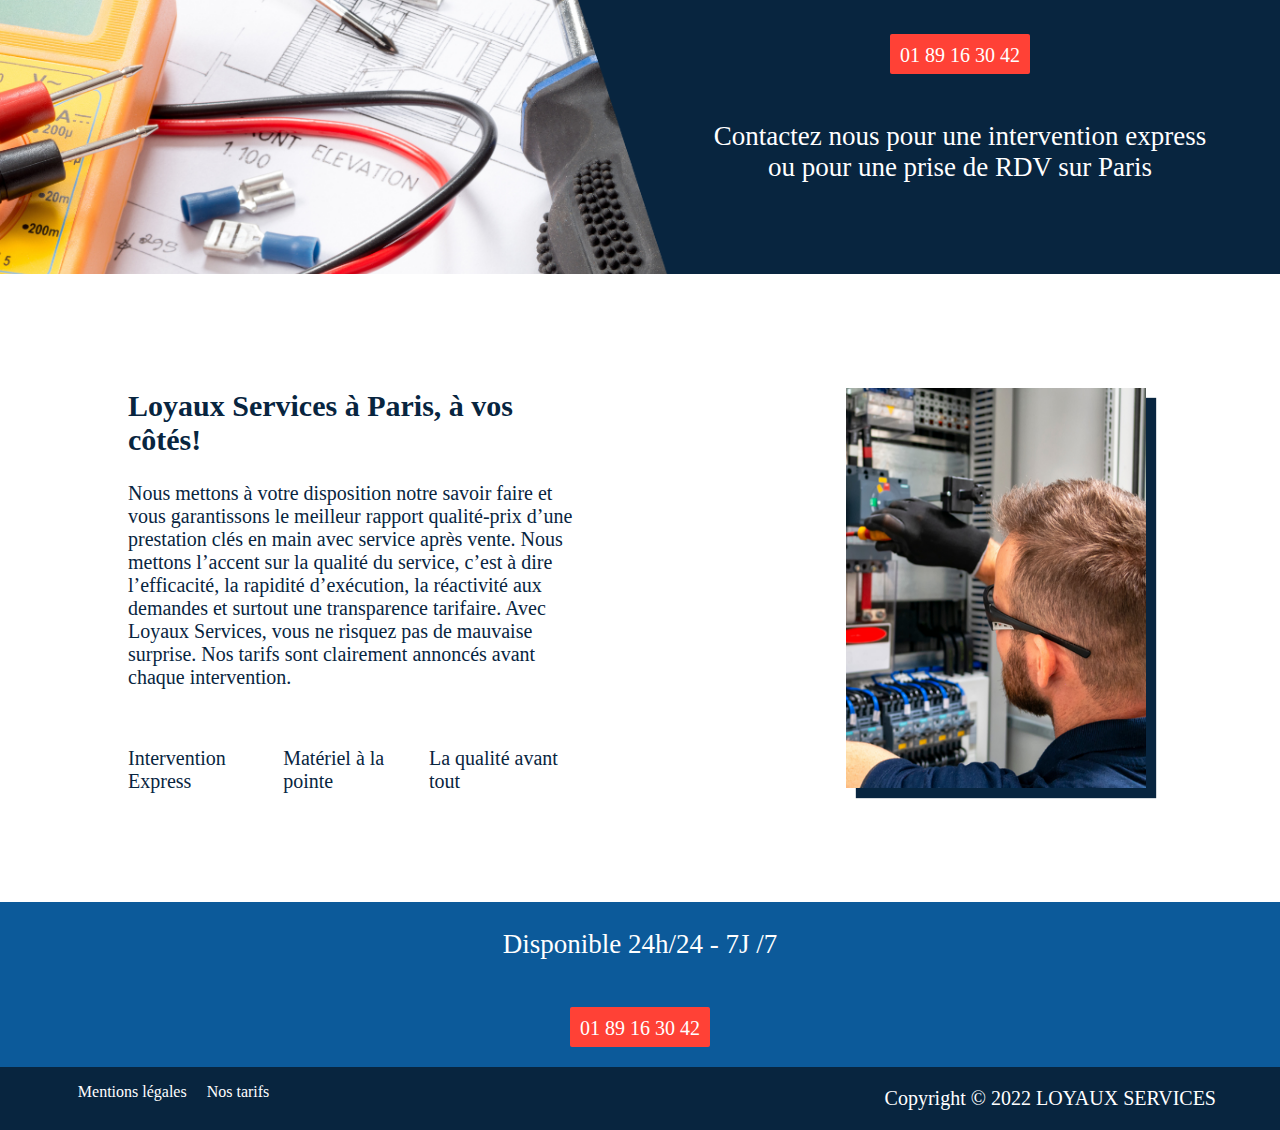
==== commit db274270: "essaie" ====
--- a/html/index.html
+++ b/html/index.html
@@ -1,552 +1,128 @@
 <!DOCTYPE html>
-<html>
-	<head>
-		<meta charset="utf-8">
-		<meta name="viewport" content="width=device-width, initial-scale=1">
-		<link href="https://cdn.jsdelivr.net/npm/bootstrap@5.1.3/dist/css/bootstrap.min.css" rel="stylesheet" integrity="sha384-1BmE4kWBq78iYhFldvKuhfTAU6auU8tT94WrHftjDbrCEXSU1oBoqyl2QvZ6jIW3" crossorigin="anonymous">
-		<style>
-			h1{
-				color: #08253F;
-			}
-			:root {
-				--bs-blue: #08253F;
-				--bs-indigo: #08253F;
-				--bs-purple: #6f42c1;
-				--bs-pink: #d63384;
-				--bs-red: #dc3545;
-				--bs-orange: #fd7e14;
-				--bs-yellow: #ffc107;
-				--bs-green: #198754;
-				--bs-teal: #20c997;
-				--bs-cyan: #08253F;
-				--bs-white: #fff;
-				--bs-gray: #6c757d;
-				--bs-gray-dark: #343a40;
-				--bs-gray-100: #f8f9fa;
-				--bs-gray-200: #e9ecef;
-				--bs-gray-300: #dee2e6;
-				--bs-gray-400: #ced4da;
-				--bs-gray-500: #adb5bd;
-				--bs-gray-600: #6c757d;
-				--bs-gray-700: #495057;
-				--bs-gray-800: #343a40;
-				--bs-gray-900: #212529;
-				--bs-primary: #08253F;
-				--bs-secondary: #08253F;
-				--bs-success: #08253F;
-				--bs-info: #08253F;
-				--bs-warning: #08253F;
-				--bs-danger: #08253F;
-				--bs-light: #08253F;
-				--bs-dark: #08253F;
-				--bs-primary-rgb: 8, 37, 63;
-				--bs-secondary-rgb: 8, 37, 63;
-				--bs-success-rgb: 8, 37, 63;
-				--bs-info-rgb: 13, 202, 240;
-				--bs-warning-rgb: 255, 193, 7;
-				--bs-danger-rgb: 255, 255, 255;
-				--bs-light-rgb: 248, 249, 250;
-				--bs-dark-rgb: 33, 37, 41;
-				--bs-white-rgb: 255, 255, 255;
-				--bs-black-rgb: 0, 0, 0;
-				--bs-body-color-rgb: 8, 37, 63;
-				--bs-body-bg-rgb: 255, 255, 255;
-				--bs-font-sans-serif: system-ui, -apple-system, "Playfair display", Playfair display;
-				--bs-font-monospace: SFMono-Regular, Menlo, Monaco, Consolas, "Liberation Mono", "Courier New", monospace;
-				--bs-gradient: linear-gradient(180deg, rgba(255, 255, 255, 0.15), rgba(255, 255, 255, 0));
-				--bs-body-font-family: var(Playfair display);
-				--bs-body-font-size: 1rem;
-				--bs-body-font-weight: 400;
-				--bs-body-line-height: 1;
-				--bs-body-color: #08253F;
-				--bs-body-bg: #fff;
-			}
-		</style>
-	</head>
-
-	<body style="font-family: playfair display; overflow-x: hidden;" >
-		<div class="container-fluide fixed-top sticky-top d-none d-lg-block" style="background-color: white;">
-			<ul class="nav row" >
-			  <li class="col-2 nav-item" style="margin-left:-60px">
-			    <a class="nav-link active" aria-current="page" href="index.html">
-			    	<h1 class="h1" style="margin-top: 10px; font-weight: normal; text-align: right;">Loyaux</h1>
-	                <h2 class="h4" style="line-height: 0.5; color: #08253F; font-weight: normal; color: #B68349; text-align: right;">services</h2>
-	            </a>
-			  </li>
-			  <li class="col-1 offset-5  nav-item h4">
-			    <a class="nav-link" href="index.html" style="color: #08253F;margin-top: 30px;">Accueil</a>
-			  </li>
-			  <li class="col-2 nav-item h4">
-			    <a class="nav-link" href="nosServices.html" style="color: #08253F;margin-top: 30px; ">Nos Services</a>
-			  </li>
-			  <li class="col-2 nav-item h4">
-                <a type="button" class="btn btn-danger" style="margin-top: 30px; text-decoration: none; background-color: #ff4136; border-color: #ff4136" href="tel:+33189163042"><span style="font-family: Playfair display; font-size: 23px; color: white;">01 89 16 30 42</span></a>	
-			  </li>
-			</ul>
-		</div>
-
-		<div class="d-none d-lg-block" style=" background-image: url(site.png);background-repeat: no-repeat; background-size: cover; margin: 0px -10px;">
-            <div>
-                <br><br><br><br><br><br>
-            </div>
-            <div style="font-family: Playfair display; margin: 10px 70px; font-size: 22px; color: #08253F;">
-                Loyaux Services
-            </div>
-            <div style="font-family: Playfair display; margin: 10px 70px; font-size: 60px; color: #08253F;font-weight: bold;">
-                Dépannage serrurier<br>sur Paris
-            </div>
-            <div style="font-family: Playfair display; margin: 10px 70px; font-size: 23px; color: #08253F;">
-                <br>Nous sommes spécialisés dans le dépannage en serrurerie <br>générale sur Paris, et  ce 7j/7 et 24h/24. 
-            </div>
-            <h1><br></h1>
-            <div>
-                <div class="offset-5" style=" display: flex;">
-                    <a type="button" class="btn btn-danger" style="text-decoration: none; background-color: #ff4136; border-color: #ff4136" href="tel:+33189163042"><span style="font-family: Playfair display; font-size: 40px; color: white;">01 89 16 30 42</span></a>            
-                </div>
-                <br><br><br><br><br>
-            </div>
-        </div>
-
-        <div class="d-none d-lg-block" style="margin: -40px; background-color:#08253F; align-content: center; align-items: center; text-align: center;">
-            <div><br></div>
-            <div style=" display: flex; margin: 0 auto; width: 500px; color: white; justify-content: center; align-items: center; text-align: center;">
-                <img style="width: 8%; justify-content: center; align-items: center; text-align: center;" src="contact.png">
-                <h2 style="font-size:40px;margin: 0px 20px; align-content: center; align-items: center; text-align: center;">Qui sommes nous?</h2>
-            </div>
-            <div ><img src="trait.svg" style="width: 300px; margin-left:30px"></div>
-            <div style=" color: white; margin-top:30px">
-                <h3 style="font-size:28px; font-weight: bold;">Loyaux Services est une entreprise pensée pour vous!</h3>
-                <p style="font-size:24px">Forts d'une expérience d'une vingtaine d'années, nous avons décidé de réunir les meilleurs serruriers <br> sur Paris.  Spécialistes de l’urgence serrurerie, nous sommes disponibles pour une ouverture de porte, <br> l’installation et la réparation de votre serrure....</p>
-                <br>
-            </div>
-        </div>
-
-        <div class="d-none d-lg-block" style=" align-content: center; align-items: center; text-align: center; margin: 100px">
-            <div style=" display: flex; margin: 0 auto; width: 500px; color: white; align-content: center; align-items: center; text-align: center;">
-                <img style="width: 12%; align-content: center; align-items: center; text-align: center;" src="outil.png">
-                <h2 style="font-size:40px;margin: 0px 20px; align-content: center; align-items: center; text-align: center; color: #08253F;">Nos compétences</h2>
-            </div>
-            <div ><img src="trait.svg" style="width: 350px; margin-left: -40px"></div>
-            <div class="row">
-                <h1 class="col-12"><br></h1>
-                <div class="col-3 offset-1" style="background-color:#08253F;box-shadow: 10px 5px 5px #08253F;">
-                    <a  href="nosServices.html"><img style="width:105%" src="service1.png"></a>
-                    <h3 style="color: white; height: 50px; text-align:center; margin-top: 15px;">Ouverture de porte</h3>
-                </div>
-                <div class="col-3 offset-1" style="background-color:#08253F;box-shadow: 10px 5px 5px #08253F;">
-                    <a  href="nosServices.html"><img style="width:105%" src="service2.png"></a>
-                    <h3 style="color: white; height: 50px; text-align:center; margin-top: 15px;">Changement de serrure</h3>
-                </div>
-                <div class="col-3 offset-1" style="background-color:#08253F;box-shadow: 10px 5px 5px #08253F;">
-                    <a  href="nosServices.html"><img style="width:105%" src="service3.png"></a>
-                    <h3 style="color: white; height: 50px; text-align:center; margin-top: 15px;">Coffre-fort</h3>
-                </div>
-                <h1 class="col-12"><br></h1>
-                <div class="col-3 offset-1" style="background-color:#08253F;box-shadow: 10px 5px 5px #08253F;">
-                    <a  href="nosServices.html"><img style="width:105%" src="service4.png"></a>
-                    <h3 style="color: white; height: 50px; text-align:center; margin-top: 15px;">Porte blindée & blindage</h3>
-                </div>
-                <div class="col-3 offset-1" style="background-color:#08253F;box-shadow: 10px 5px 5px #08253F;">
-                    <a  href="nosServices.html"><img style="width:105%" src="service5.png"></a>
-                    <h3 style="color: white; text-align:center; margin-top: 15px;">Volets roulants</h3>
-                </div>
-                <div class="col-3 offset-1" style="background-color:#08253F;box-shadow: 10px 5px 5px #08253F;">
-                    <a  href="nosServices.html"><img style="width:105%" src="service6.png"></a>
-                    <h3 style="color: white; text-align:center; margin-top: 15px;">Réglage de porte</h3>
-                </div>
-                <h1 class="col-12"><br></h1>
-                <div class="col-3 offset-1" style="background-color:#08253F;box-shadow: 10px 5px 5px #08253F;">
-                    <a  href="nosServices.html"><img style="width:105%" src="service7.png"></a>
-                    <h3 style="color: white; text-align:center; margin-top: 15px;">Ouverture de boite aux lettres</h3>
-                </div>
-                <div class="col-3 offset-1" style="background-color:#08253F;box-shadow: 10px 5px 5px #08253F;">
-                    <a  href="nosServices.html"><img style="width:105%" src="service8.png"></a>
-                    <h3 style="color: white; text-align:center; margin-top: 15px;">Double de clé</h3>
-                </div>
-                <div class="col-3 offset-1" style="background-color:#08253F;box-shadow: 10px 5px 5px #08253F;">
-                    <a  href="nosServices.html"><img style="width:105%" src="service9.png"></a>
-                    <h3 style="color: white; text-align:center; margin-top: 15px;">Installation ferme- porte & verrous aux fenêtres</h3>
-                </div>
-                <h1 class="col-12"><br></h1>
-            </div>
-        </div>
-        <div class="d-none d-lg-block" style="background-image: url(bande.png); background-size: cover; background-repeat: no-repeat; align-items: center; justify-content: center; text-align: right;">
-            <h1 style="margin: 0px 130px; font-size:50px; color: white;"><br><br>Disponible 24h/24 - 7J /7</h1>
-            <div class="bouton" style="margin: 20px 300px ;display: flex; align-items: center; justify-content: right;">
-                <a type="button" class="btn btn-danger" style="margin-top: 30px; text-decoration: none; background-color: #ff4136; border-color: #ff4136" href="tel:+33189163042"><span style="font-family: Playfair display; font-size: 50px;  color: white;">01 89 16 30 42</span></a>                 
-            </div>
-            <h2 style="margin: 20px -450px 0px 300px; text-align: center; font-size:35px; font-family: arimo; color: white;"><br>CONTACTEZ NOUS POUR UNE <br>INTERVENTION EXPRESS<br>SUR PARIS</h2>
-            <p><br><br><br></p>
-        </div>
-
-        <div class="d-none d-lg-block" style="background-color:white;">
-            <div style="height:100px; width: auto;"></div>
-        </div>
-
-        <div class="d-none d-lg-block" style="background-color:#08253F; display: flex; flex-direction:column;">
-            <div class="1/2" style="display: flex; ">
-                <div style=" display: flex; flex-direction: column; margin: 30px 0px;width: 800px; color: white; align-content: center; align-items: center; text-align: center;">
-                    <div style="display: flex; margin: 30px 0px 50px 300px;width: 800px; color: white; align-content: center; align-items: center; text-align: center;">
-                        <img style="width: 5%; align-content: center; align-items: center; text-align: center;" src="confiance.png">
-                        <h2 style="font-size:40px;margin: 0px 20px; align-content: center; align-items: center; text-align: center;">Ils nous font confiance</h2>
-                    </div>
-                <div style="display:flex;">
-                    <div style="width:100px;">
-                        <br>
-                    </div>
-                    <div style="width:50px; background-color:#08253F;">
-                        <img style="width: 200%; " src="assurance1.png">
-                    </div>
-                    <div style="width:100px; ">
-                        <br>
-                    </div>
-                    <div style="width:100px; background-color:#08253F;">
-                        <img style="width:100%" src="assurance2.png">
-                    </div>
-                    <div style="width:50px; ">
-                        <br>
-                    </div>
-                    <div style="width:100px; background-color:#08253F;">
-                        <img style="width:100%" src="assurance3.png">
-                    </div>
-                    <div style="width:100px; ">
-                        <br>
-                    </div>
-                </div>
-                <div style="display:flex;">
-                    <div style="width:100px;">
-                        <br>
-                    </div>
-                    <div style="width:50px; background-color:#08253F;">
-                        <img style="width: 200%; " src="assurance4.png">
-                    </div>
-                    <div style="width:100px; ">
-                        <br>
-                    </div>
-                    <div style="width:100px; mabackground-color:#08253F;">
-                        <img style="width:100%" src="assurance5.png">
-                    </div>
-                    <div style="width:50px; ">
-                        <br>
-                    </div>
-                    <div style="width:100px; background-color:#08253F;">
-                        <img style="width:100%" src="assurance6.png">
-                    </div>
-                    <div style="width:100px; ">
-                        <br>
-                    </div>
-                </div>
-                <div><br><br></div>
-            </div>
-            <div class="1/2" style="display: flex; ">
-                <div style=" display: flex; flex-direction: column; margin: 30px 0px;width: 800px; color: white; align-content: center; align-items: center; text-align: center;">
-                    <div style="display: flex; margin: 30px 0px 50px 300px ;width: 800px; color: white; align-content: center; align-items: center; text-align: center;">
-                        <img style="width: 5%; align-content: center; align-items: center; text-align: center;" src="partenaires.png">
-                        <h2 style="font-size:40px;margin: 0px 20px; align-content: center; align-items: center; text-align: center;">Nos partenaires</h2>
-                    </div >
-                        <img style="width: 45%; margin: -15px 0px 0px -120px" src="marque.png"> 
-                    </div>
-                </div>    
-            </div>
-        </div>
-	    
-	   <div class="d-none d-lg-block container-fluide" style="background-color: #08253F">
-            <div class="row">
-                <div class="col-1 offset-1"><img style="width: 100%; margin-top: 10px;" src="bouclier.png"></div>
-                <div class="col-9">
-                    <h3 style="color:white; text-align: justify; margin: 20px;">Tous nos tarifs sont agrées et validés par les compagnies d'assurances pour vous garantir une prise en charge et un remboursement rapide et immédiat en cas de cambriolage, d'effraction et perte de clés.</h3>
-                </div>
-            </div>
-        </div>
-
-        <div class="d-none d-lg-block" style="background-color:#08253F; color: white; text-align: center;">
-            <h4><br><br></h4>
-        </div>
-
-        <div class="container-fluide d-none d-lg-block">
-            <div class="row">
-               <div class="col-5 offset-1">
-                    <p><br></p>
-                    <h1>Loyaux Services à Paris, à vos côtés!</h1>
-                    <p><br></p>
-                    <h4>Nous mettons à votre disposition notre savoir faire et vous garantissons le meilleur rapport qualité-prix d’une prestation clés en main avec service après vente. Nous mettons l’accent sur la qualité du service, c’est à dire l’efficacité, la rapidité d’exécution, la réactivité aux demandes et surtout une transparence tarifaire. Avec Loyaux Services, vous ne risquez pas de mauvaise surprise. Nos tarifs sont clairement annoncés avant chaque intervention.</h4>
-                    <p><br></p>
-                    <div class="row" style="color: #B01C1D;">
-                        <div class="col-3 offset-1">
-                            <img style="width:50%" src="montre.png">
-                            <p><br>Intervention Express</p>
-                        </div>
-                        <div class="col-3 offset-1">
-                            <img style="width:50%" src="diamant.png">
-                            <p><br>Matériel à la pointe</p>
-                        </div>
-                        <div class="col-3 offset-1">
-                            <img style="width:50%" src="victoire.png">
-                            <p><br>La qualité, avant tout</p>
-                        </div>
-                    </div>
-                </div>
-                <div class="col-4 offset-1">
-                    <p><br><br><br></p>
-                    <img style="width:100%; box-shadow: 20px 20px 5px #08253F;" src="serrurier2.png">
-                    <p><br><br><br><br><br></p>
-                </div>
-            </div> 
-        </div>
-
-        <div class="container-fluide d-none d-lg-block" style="background-color: #08253F;">
-                <p style="font-size: 5px;"><br></p>
-                <div class="row" style=" display: flex; color: white;">
-                    <img class="col-1 offset-3" style="width: 5%; " src="verrou.png">
-                    <h3 class="col-8" style="font-size:40px; color: white;">Nous intervenons sur tous types de serrures</h3>
-                </div>
-                <div class="col-12">
-                    <img style="width: 100%;" src="cles.svg">
-                </div>
-            </div>
-        </div>
-
-        <div class="container-fluide d-none d-lg-block" style="background-color: #B01C1D;">
-            <div style="justify-items: center; text-align: center;">
-                <div style="font-size: 5px"><br><br></div>
-                <div class="col-10 offset-1"><h3 style="color:white;">Disponible 24h/24 - 7J /7</h3></div>
-                <div style="font-size: 15px"><br></div>
-                <a type="button" class="btn btn-outline-danger" style=" text-decoration: none; background-color: #ff4136; border-color: #ff4136" href="tel:+33189163042"><span style="font-family: Playfair display; font-size: 30px; color: white;">01 89 16 30 42</span></a> 
-                <div style="font-size: 5px"><br><br></div>
-            </div>
-        </div> 
-
-        <div class="container-fluide d-none d-lg-block" style="background-color: white;">
-            <div><h6><br></h6></div>
-        </div>
-
-        <div class="container-fluide d-none d-lg-block" style="background-color: #08253F;">
-            <p style="font-size:1px"><br></p>
-            <div class="row">
-                <div class="col-2" style="text-align: right; "><a style="color: white; text-decoration: none;" href="pageMentionsLegales.html">Mentions légales</a></div>
-                <div class="col-2"><a style="color: white; text-decoration: none; " href="tarifs.html">Nos tarifs</a></div>
-                <div class="col-4 offset-3" style="color:white; text-align: right;">Copyright © 2022 LOYAUX SERVICES</div>
-            </div>
-            <p style="font-size:10px"><br></p>
-        </div>
+<html lang="fr">
+<head>
+	<meta charset="utf-8">
+	<meta name="viewport" content="width=device-width, initial-scale=1">
+	<meta name="title" content="ELECTRISIEN PARIS | UN SERVICE DE PROXIMITE">
+	<meta name="description" content="Notre electricien effectue une visite chez vous pour évaluer la situation, afin d'établir avec vous un devis détaillé. ">
+	<link rel="icon" type="image/png" sizes="16x16" href="">
+	<link rel="preconnect" href="https://fonts.googleapis.com">
+	<link rel="preconnect" href="https://fonts.gstatic.com" crossorigin>
+	<link href="https : //fonts.googleapis.com/css2?family= Playfair+Display:ital, wght @0,400;0,500;0,600;0,700;0,800;0,900;1,400;1,500;1,600;1,700;1,800;1,900 & display=swap" rel= "feuille de style">
 
 
 
+	<link rel="stylesheet" href="normalize.css" />
 
-	    <div class="container-fluide fixed-top sticky-top d-block d-lg-none" style="background-color: white;">
-			<ul class="nav row" style="margin-top: 10px;">
-			  <li class="col-4 nav-item" style="margin-left: 20px;">
-			    <a class="nav-link active" aria-current="page" href="index.html">
-			    	<h1 class="h1" style="font-weight: normal;">Loyaux</h1>
-	                <h6 class="h6" style="line-height: 0; margin-left: 30px; font-weight: normal; color: #B68349">services</h6>
-	            </a>
-			  </li>
-			  <li class="col-7 nav-item h4">
-			    <a type="button" class="btn btn-danger btn-lg h4" style="margin: 10px; background-color: #08253F; border-color: #08253F; text-decoration: none;" href="tel:+33189163042"><span style="font-family: Playfair display; color: white;">01 89 16 30 42</span></a> 
-			  </li>
+	<script src="https://kit.fontawesome.com/a0632bfd7d.js" crossorigin="anonymous"></script>
+
+	<link rel="stylesheet" href="../css/index.css" />
+	<link rel="stylesheet" media="screen and (max-width: 600px)" href="../css/index_s.css" />
+	<title>Loyaux Service-Electicite</title>
+</head>
+
+<body>
+	<header>
+		<div class="logo"><p>Loyaux<br><span class="sous_h1">Services</span></p></div>
+		<nav>
+			<ul>
+				<li>ACCUEIL</li>
+				<li>NOS SERVICES</li>
 			</ul>
+		</nav>
+		<div class="button"><p>01 89 16 30 42</p></div>
+	</header>
+	<section class="page">
+		<div class="presentation">
+			<div class="presentation_text"></div>
+			<div class="text">
+				<p class="p1">Loyaux Services</p>
+				<h1>Dépannage électricité sur Paris</h1>
+				<p class="p2">Faites appel à un électricien compétent sur Paris, 7j/7 et 24h/24.</p>
+			</div>
+			
 		</div>
 
-		<div class="container-fluide d-block d-lg-none" style="font-family: Playfair display; background-image: url(site.png);background-repeat: no-repeat; background-size: cover; line-height: 2px;">
-			<p><br><br><br><br><br><br><br><br><br></p>
-			<h2 class="col-7 h2" style="margin-left: 20px"><strong>Dépannage serrurier sur Paris</strong></h2>
-			<h4 class="col-7 text-bold" style="margin-left: 15px;">Disponible 7j/7 et 24h/24.</h4>
-			<a type="button" class="btn btn-danger btn-lg offset-3" style=" margin: 10px; text-decoration: none; background-color: #08253F; border-color: #08253F" href="tel:+33189163042"><span style="font-family: Playfair display; font-size: 25px; color: white;">01 89 16 30 42</span></a>
+		<div class="a_propos">
+			<h2><i class="fa-solid fa-circle-user"></i>Qui sommes nous?</h2>
+			<img src="../icone/trait.svg" alt="trait">
+			<p class="p2">Loyaux Services est une entreprise pensée pour vous!</p>
+			<p class="p3">Forts d'une expérience d'une vingtaine d'années, notre équipe vous met en relation avec des électriciens diplômés, compétents, aimant le travail bien fait et en mesure de répondre à tous types de problématiques.</p>			
 		</div>
 
-		<div class="container-fluide d-block d-lg-none" style="background-color: #08253F">
-			<p style="font-size: 5px;"><br></p>
-			<div class="row offset-1">
-				<img style="width: 15%; height: 15%;" src="contact.png">
-				<h3 class="col-9" style="color:white">Qui sommes nous?</h3>
-			</div>
-			<div style=" color: white; justify-content: center; text-align: center; margin: 10px;">
-	                <h6 style="font-weight: bold;">Loyaux Services est une entreprise pensée pour vous!</h6>
-	                <p>Forts d'une expérience d'une vingtaine d'années, nous avons décidé de réunir les meilleurs serruriers sur Paris.  Spécialistes de l’urgence serrurerie, nous sommes disponibles pour une ouverture de porte,l’installation et la réparation de votre serrure....</p>
-	                <br>
-	            </div>
-	        </div>
-		</div>
-
-		<div class="container-fluide d-block d-lg-none">
-			<p style="font-size: 5px;"><br></p>
-			<div class="row offset-1">
-				<img style="width: 17%; height:17%;" src="outil.png">
-				<h1 class="col-9">Nos compétences</h1>
-			</div>
-			<div>
-				<div style="margin: 45px; background-color:#08253F;box-shadow: 10px 5px 5px #08253F;">
-	                <a  href="nosServices.html"><img style="width:100%" src="service1.png"></a>
-	                <h3 style="color: white; height: 50px; text-align:center; margin-top: 15px;">Ouverture de porte</h3>
-	            </div>
-	            <div style="margin: 45px; background-color:#08253F;box-shadow: 10px 5px 5px #08253F;">
-	                <a  href="nosServices.html"><img style="width:100%" src="service2.png"></a>
-	                <h3 style="color: white; height: 50px; text-align:center; margin-top: 15px;">Changement de serrure</h3>
-	            </div>
-	            <div style="margin: 45px; background-color:#08253F;box-shadow: 10px 5px 5px #08253F;">
-	                <a  href="nosServices.html"><img style="width:100%" src="service3.png"></a>
-	                <h3 style="color: white; height: 50px; text-align:center; margin-top: 15px;">Coffre - fort</h3>
-	            </div>
-	            <div style="margin: 45px; background-color:#08253F;box-shadow: 10px 5px 5px #08253F;">
-	                <a  href="nosServices.html"><img style="width:100%" src="service4.png"></a>
-	                <h3 style="color: white; height: 50px; text-align:center; margin-top: 15px;">Porte blindée & blindage</h3>
-	            </div>
-	            <div style="margin: 45px; background-color:#08253F;box-shadow: 10px 5px 5px #08253F;">
-	                <a  href="nosServices.html"><img style="width:100%" src="service5.png"></a>
-	                <h3 style="color: white; height: 50px; text-align:center; margin-top: 15px;">Volets roulants</h3>
-	            </div>
-	            <div style="margin: 45px; background-color:#08253F;box-shadow: 10px 5px 5px #08253F;">
-	                <a  href="nosServices.html"><img style="width:100%" src="service6.png"></a>
-	                <h3 style="color: white; height: 50px; text-align:center; margin-top: 15px;">Réglage de porte</h3>
-	            </div>
-	            <div style="margin: 45px; background-color:#08253F;box-shadow: 10px 5px 5px #08253F;">
-	                <a  href="nosServices.html"><img style="width:100%" src="service7.png"></a>
-	                <h3 style="color: white; height: 50px; text-align:center; margin-top: 15px;">Ouverture de boite aux lettres</h3>
-	            </div>
-	            <div style="margin: 45px; background-color:#08253F;box-shadow: 10px 5px 5px #08253F;">
-	                <a  href="nosServices.html"><img style="width:100%" src="service8.png"></a>
-	                <h3 style="color: white; height: 50px; text-align:center; margin-top: 15px;">Double de clé</h3>
-	            </div>
-	            <div style="margin: 45px; background-color:#08253F;box-shadow: 10px 5px 5px #08253F;">
-	                <a  href="nosServices.html"><img style="width:100%" src="service9.png"></a>
-	                <h3 style="color: white; height: 60px; text-align:center; margin-top: 15px;">Installation ferme- porte <br>& verrous aux fenêtres</h3>
-	            </div>
-			</div>
-		</div>
-
-		<div class="container-fluide d-block d-lg-none" style="background-color: #08253F;">
-			<div style="justify-items: center; text-align: center; margin: 20px">
-				<h1><br></h1>
-				<div class="col-10 offset-1"><h1 style="color:white;">Disponible 24h/24 - 7J/7</h1></div>
-				<h1><br></h1>
-				<a type="button" class="btn btn-danger btn-lg" style="margin: 15px; text-decoration: none; background-color: #08253F; border-color: #08253F" href="tel:+33189163042"><span style="font-family: Playfair display; font-size: 30px; color: white; margin:50px 0px 50px 0px;">01 89 16 30 42</span></a>  
-				<h1><br></h1>
-				<div class="col-10 offset-1"><h2 style="color:white;">CONTACTEZ NOUS POUR UNE INTERVENTION EXPRESS SUR PARIS</h2></div>
-				<h1><br></h1>
-			</div>
-		</div>
-
-		<div class="d-block d-lg-none" style="width: 100px; background-color: white;">
-			<h1><br></h1>
-		</div>
-
-		<div class="container-fluide d-block d-lg-none" style="background-color: #08253F;">
-			<p style="font-size: 5px;"><br></p>
-			<div class="row offset-1">
-				<img style="width: 15%; height: 15%;" src="confiance.png">
-				<h3 class="col-10" style="color:white">Ils nous font confiance</h3>
-				<p style="font-size: 2px"><br></p>
-			</div>
-			<div class="row" style="margin-left: 60px; margin-right: -60px;">
-				<div class="col-3">
-					<img style="width:100%" src="assurance1.png">
+		<div class="competences">
+			<h2><i class="fa-solid fa-screwdriver-wrench"></i>Nos compétences</h2>
+			<img src="../icone/trait.svg" alt="trait">
+			<div class="bloc_competence">
+				<div class="sous_competence">
+					<p class="p3">DÉPANNAGE URGENCE</p>
+					<p>Dépannage électrique<br>Recherche panne électrique</p>	
 				</div>
-				<div class="col-3">
-					<img style="width:100%" src="assurance2.png">
+				<div class="sous_competence">
+					<p class="p3">RÉPARATION & RÉNOVATION</p>
+					<p>Réparation tableau électrique<br>Réparation prise électrique<br>Réparation luminaire</p>	
 				</div>
-				<div class="col-3">
-					<img style="width:100%" src="assurance3.png">
+				<div class="sous_competence">
+					<p class="p3">INSTALLATION ÉLECTRIQUE</p>
+					<p>Installation électrique<br>Installation tableau électrique<br>Installation prise électrique</p>	
 				</div>
-			</div>
-			<div class="row" style="margin-left: 60px; margin-right: -60px;">
-				<div class="col-3">
-					<img style="width:100%" src="assurance4.png">
-				</div>
-				<div class="col-3">
-					<img style="width:100%" src="assurance5.png">
-				</div>
-				<div class="col-3">
-					<img style="width:100%" src="assurance6.png">
-				</div>
-			</div>
-			<div class="container-fluide" style="background-color: #08253F;">
-				<p style="font-size: 5px;"><br></p>
-				<div class="row offset-2">
-					<img style="width: 15%; height: 15%;" src="partenaires.png">
-					<h3 class="col-8" style="color:white">Nos partenaires</h3>
-					<p style="font-size: 2px"><br></p>
-				</div>
-				<div class="col-10 offset-1">
-					<img style="width: 100%;" src="marque.png">
-				</div>
-			</div>
-			<div class="row">
-				<div><h1><br></h1></div>
-				<div class="col-4 offset-1"><img style="width: 100%; margin-top: 10px;" src="bouclier.png"></div>
-				<div class="col-6">
-					<p style="color:white; text-align: justify;">Tous nos tarifs sont agrées et validés par les compagnies d'assurances pour vous garantir une prise en charge et un remboursement rapide et immédiat en cas de cambriolage, d'effraction et perte de clés.</p>
-				</div>
-				<div><h1><br></h1></div>
-			</div>
-		</div>
-
-		<div class="d-block d-lg-none" style="width: 100px; background-color: white;">
-			<h1><br></h1>
-		</div>
-
-		<div class="container-fluide d-block d-lg-none" style="margin:30px">
-			<div>
-				<h1>Loyaux Services à Paris, à vos côtés!</h1>
-				<p><br></p>
-				<h3>Nous mettons à votre disposition notre savoir faire et vous garantissons le meilleur rapport qualité-prix d’une prestation clés en main avec service après vente. Nous mettons l’accent sur la qualité du service, c’est à dire l’efficacité, la rapidité d’exécution, la réactivité aux demandes et surtout une transparence tarifaire. Avec Loyaux Services, vous ne risquez pas de mauvaise surprise. Nos tarifs sont clairement annoncés avant chaque intervention.</h3>
-				<p><br></p>
-			</div>
-			<div class="row" style="color: #B01C1D">
-				<div class="col-4 offset-0">
-					<img style="width:100%" src="montre.png">
-					<p>Intervention Express</p>
-				</div>
-				<div class="col-4 offset-0">
-					<img style="width:100%" src="diamant.png">
-					<p>Matériel à la pointe</p>
-				</div>
-				<div class="col-4 offset-0">
-					<img style="width:100%" src="victoire.png">
-					<p>La qualité, avant tout</p>
+				<div class="sous_competence">
+					<p class="p3">DIAGNOSTIQUE & MISE EN CONFORMITÉ</p>
+					<p>Contrôle et diagnostique<br>Remises aux normes</p>	
 				</div>
 			</div>
 		</div>
 
-		<div class="col-10 offset-1 d-block d-lg-none">
-			<img style="width:100%; box-shadow: 15px 15px 5px #08253F;" src="serrurier2.png">
-			<h1><br><br></h1>
-		</div>
-
-		<div class="container-fluide d-block d-lg-none" style="background-color: #08253F;">
-				<p style="font-size: 5px;"><br></p>
-				<div class="row offset-1">
-					<img style="width: 15%; height: 15%;" src="verrou.png">
-					<h3 class="col-10" style="color:white">Nous intervenons sur tous types de serrures</h3>
-					<p style="font-size: 2px"><br></p>
-				</div>
-				<div class="col-12">
-					<img style="width: 100%;" src="cles.png">
-				</div>
+		<div class="banniere">
+			<div class="banniere_img">
+				
+			</div>
+			<div class="banniere_text">
+				<p class="p2">Disponible 24h/24 - 7J /7</p>
+				<div class="button"><p>01 89 16 30 42</p></div>
+				<p class="p2">Contactez nous pour une intervention express ou pour une prise de RDV sur Paris</p>
 			</div>
 		</div>
 
-        <div class="container-fluide d-block d-lg-none" style="background-color: #B01C1D;">
-            <div style="justify-items: center; text-align: center;">
-                <div style="font-size: 5px"><br><br></div>
-                <div class="col-10 offset-1"><h3 style="color:white;">Disponible 24h/24 - 7J /7</h3></div>
-                <div style="font-size: 15px"><br></div>
-                <a type="button" class="btn btn-outline-danger" style=" text-decoration: none; background-color: #08253F; border-color: #08253F" href="tel:+33189163042"><span style="font-family: Playfair display; font-size: 23px; color: white;">01 89 16 30 42</span></a> 
-                <div style="font-size: 5px"><br><br></div>
-            </div>
-        </div> 
+		<div class="presentation_2">
+			<div class="presentation_2_text">
+				<h2>Loyaux Services à Paris, à vos côtés!</h2>
+				<p>Nous mettons à votre disposition notre savoir faire et vous garantissons le meilleur rapport qualité-prix d’une prestation clés en main avec service après vente. Nous mettons l’accent sur la qualité du service, c’est à dire l’efficacité, la rapidité d’exécution, la réactivité aux demandes et surtout une transparence tarifaire. Avec Loyaux Services, vous ne risquez pas de mauvaise surprise. Nos tarifs sont clairement annoncés avant chaque intervention.</p>
+				<div class="icon_3">
+					<div class="icon">
+						<img src="" alt="">
+						<p>Intervention Express</p>
+					</div>
+					<div class="icon">
+						<img src="" alt="">
+						<p>Matériel à la pointe</p>
+					</div>
+					<div class="icon">
+						<img src="" alt="">
+						<p>La qualité avant tout</p>
+					</div>
+				</div>
+			</div>
+			<div class="presentation_2_img">
+				<img src="../image/1.png">
+			</div>			
+		</div>
 
-        <div class="container-fluide d-block d-lg-none" style="background-color: white;">
-            <p style="font-size:1px"><br></p>
-        </div>
+		<div class="banniere_2">
+			<p class="p2">Disponible 24h/24 - 7J /7</p>
+			<div class="button"><p>01 89 16 30 42</p></div>			
+		</div>
 
-        <div class="container-fluide d-block d-lg-none" style="background-color: #08253F;">
-            <p style="font-size:1px"><br></p>
-            <div class="row" style="font-size:10px; margin-left: 1px;">
-                <div class="col-4" ><a style="color: white; text-decoration: none ;" href="pageMentionsLegales.html">Mentions légales</a></div>
-                <div class="col-2"><a style="color: white; text-decoration: none; " href="tarifs.html">Nos tarifs</a></div>
-                <div class="col-6" style="color:white;">Copyright © 2022 LOYAUX SERVICES</div>
-            </div>
-            <p style="font-size:10px"><br></p>
-        </div>
-	</body>
-</html>					+	</section>
+
+	<footer>
+		<nav>
+			<ul>
+				<li>Mentions légales</li>
+				<li>Nos tarifs</li>
+			</ul>
+		</nav>
+		<p>Copyright © 2022 LOYAUX SERVICES</p>
+	</footer>
+
+</body>--- a/css/index.css
+++ b/css/index.css
@@ -0,0 +1,253 @@
+font-family: 'Playfair Display', serif;
+
+body{
+  font-family: 'Playfair Display';
+  margin: 0px;
+}
+
+body{
+  font-family: 'Playfair Display';
+  margin: 0px;
+  color: #08253F;
+  overflow-x: hidden;
+}
+
+.logo p{
+  font-weight: normal;
+  width: min-content;
+  text-align: right;
+  font-size: 40px;
+  margin: 15px;
+}
+
+h1{
+  font-size: 45px;
+  font-weight: bold;
+}
+
+h2{
+  font-size: 30px;
+  width: 100%;
+  text-align: center;
+}
+
+p{
+  font-size: 20px;
+}
+
+.p1{
+  font-size: 25px;
+}
+
+.p2{
+  font-size: 27px;
+}
+
+.p3{
+  font-size: 20px;
+}
+
+header{
+  background-color: white;
+  position: fixed;
+  display: flex;
+  width: 100%;
+  justify-content: space-around;
+  align-content: center;
+  height: 10vh;
+  z-index: 1000;
+}
+
+.logo{
+  width: min-content;
+  height: 100%;
+  line-height: 20px;
+}
+
+.sous_h1{
+  color: #B68349;
+  font-size: 20px;
+}
+
+nav {
+  width: 60%;
+  display: flex;
+  align-items: center;
+  height: 100%;
+}
+
+ul {
+  display: flex;
+  width: 100%;
+  list-style: none;
+  padding: 0px;
+  justify-content: flex-end;
+}
+
+li{
+  margin-right: 20px;
+}
+
+.button{
+  display: flex;
+  align-content: center;
+  height: 100%;
+  align-items: center;
+  color: white;
+}
+
+.button p{
+  background-color: #ff4136;
+  border-radius: 2px;
+  border-color: #ff4136;
+  padding: 10px;
+  height: 20px;
+}
+
+.presentation{
+  background-image: url(../image/site.png);
+  background-repeat: no-repeat;
+  background-size: cover;
+  height: 80vh;
+}
+
+.presentation_text{
+  height: 100%;
+  width: 55%;
+  background-color: white;
+  opacity: 0.5;
+  position: relative;
+  z-index: 0;
+}
+
+.text{
+  position: relative;
+  z-index: 5;
+  top: -60vh;
+  height: 100%;
+  width: 45%;
+  padding: 0% 5%;
+}
+
+.a_propos{
+  background-color: #08253F;
+  display: flex;
+  flex-direction: column;
+  align-items: center;
+  color: white;
+  padding: 2% 20%;
+}
+
+.a_propos img, .competences img{
+  width: 200px;
+}
+
+h2 i{
+  margin: 0% 2%;
+}
+
+.a_propos p, .a_propos h2{
+  margin: 10px;
+}
+
+.competences{
+  background-color: white ;
+  display: flex;
+  flex-direction: column;
+  align-items: center;
+  color: #08253F;
+}
+
+.bloc_competence {
+  display: flex;
+  width: 100%;
+  flex-wrap: wrap;
+  justify-content: space-around;
+  margin: 5% 2%;
+}
+
+.sous_competence {
+  width: 200px;
+  padding: 2%;
+  background-color: lightgrey;
+}
+
+.banniere{
+  display: flex;
+  background-color: #08253F;
+  background-image: url(../image/site_2.png);
+  background-repeat: no-repeat;
+  background-size: cover;
+}
+
+.banniere_img{
+  width: 50%;
+}
+
+.banniere_text{
+  display: flex;
+  flex-direction: column;
+  width: 50%;
+  padding: 5% 5% 5% 15%;
+  align-items: center;
+  color: white;
+}
+
+.banniere p{
+  text-align: center;
+}
+
+.presentation_2{
+  display: flex;
+  width: 100vw;
+  margin: 5% 0%;
+}
+
+.presentation_2_text {
+  width: 40%;
+  padding: 2% 10%;
+}
+
+.presentation_2_text h2{
+  text-align: left;
+}
+
+.presentation_2_img{
+  width: 50%;
+  display: flex;
+  justify-content: center;
+  align-items: center;
+}
+
+.presentation_2_img img{
+  width: 300px;
+  height: 400px;
+  box-shadow: 10px 10px 1px #08253F;
+}
+
+.icon_3 {
+  display: flex;
+  justify-content: space-around;
+}
+
+.banniere_2 {
+  display: flex;
+  flex-direction: column;
+  align-items: center;
+  background-color: #0C5A9A;
+  width: 100vw;
+  color: white;
+}
+
+footer {
+  display: flex;
+  justify-content: space-between;
+  padding: 0% 5%;
+  background-color: #08253F;
+  color: white;
+}
+
+footer nav ul{
+  justify-content: initial;
+  padding: 0% 2%;
+}